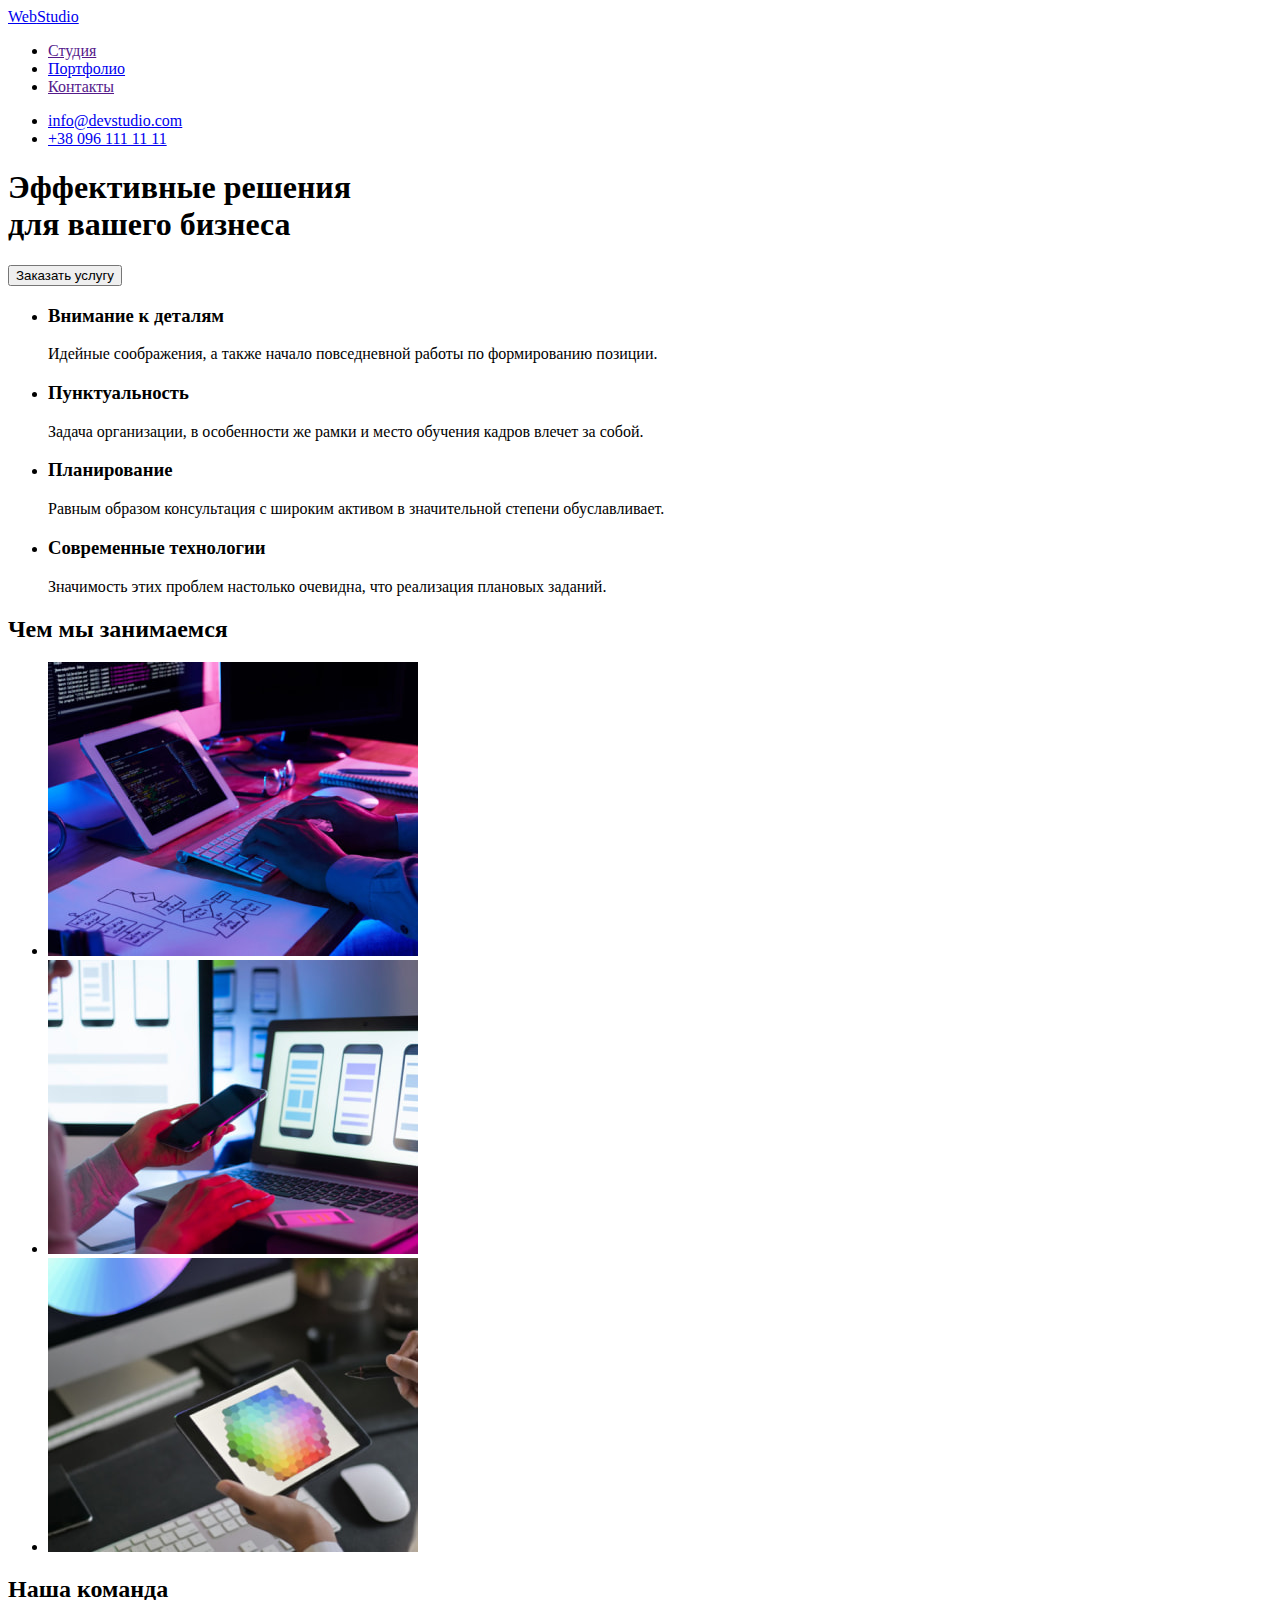
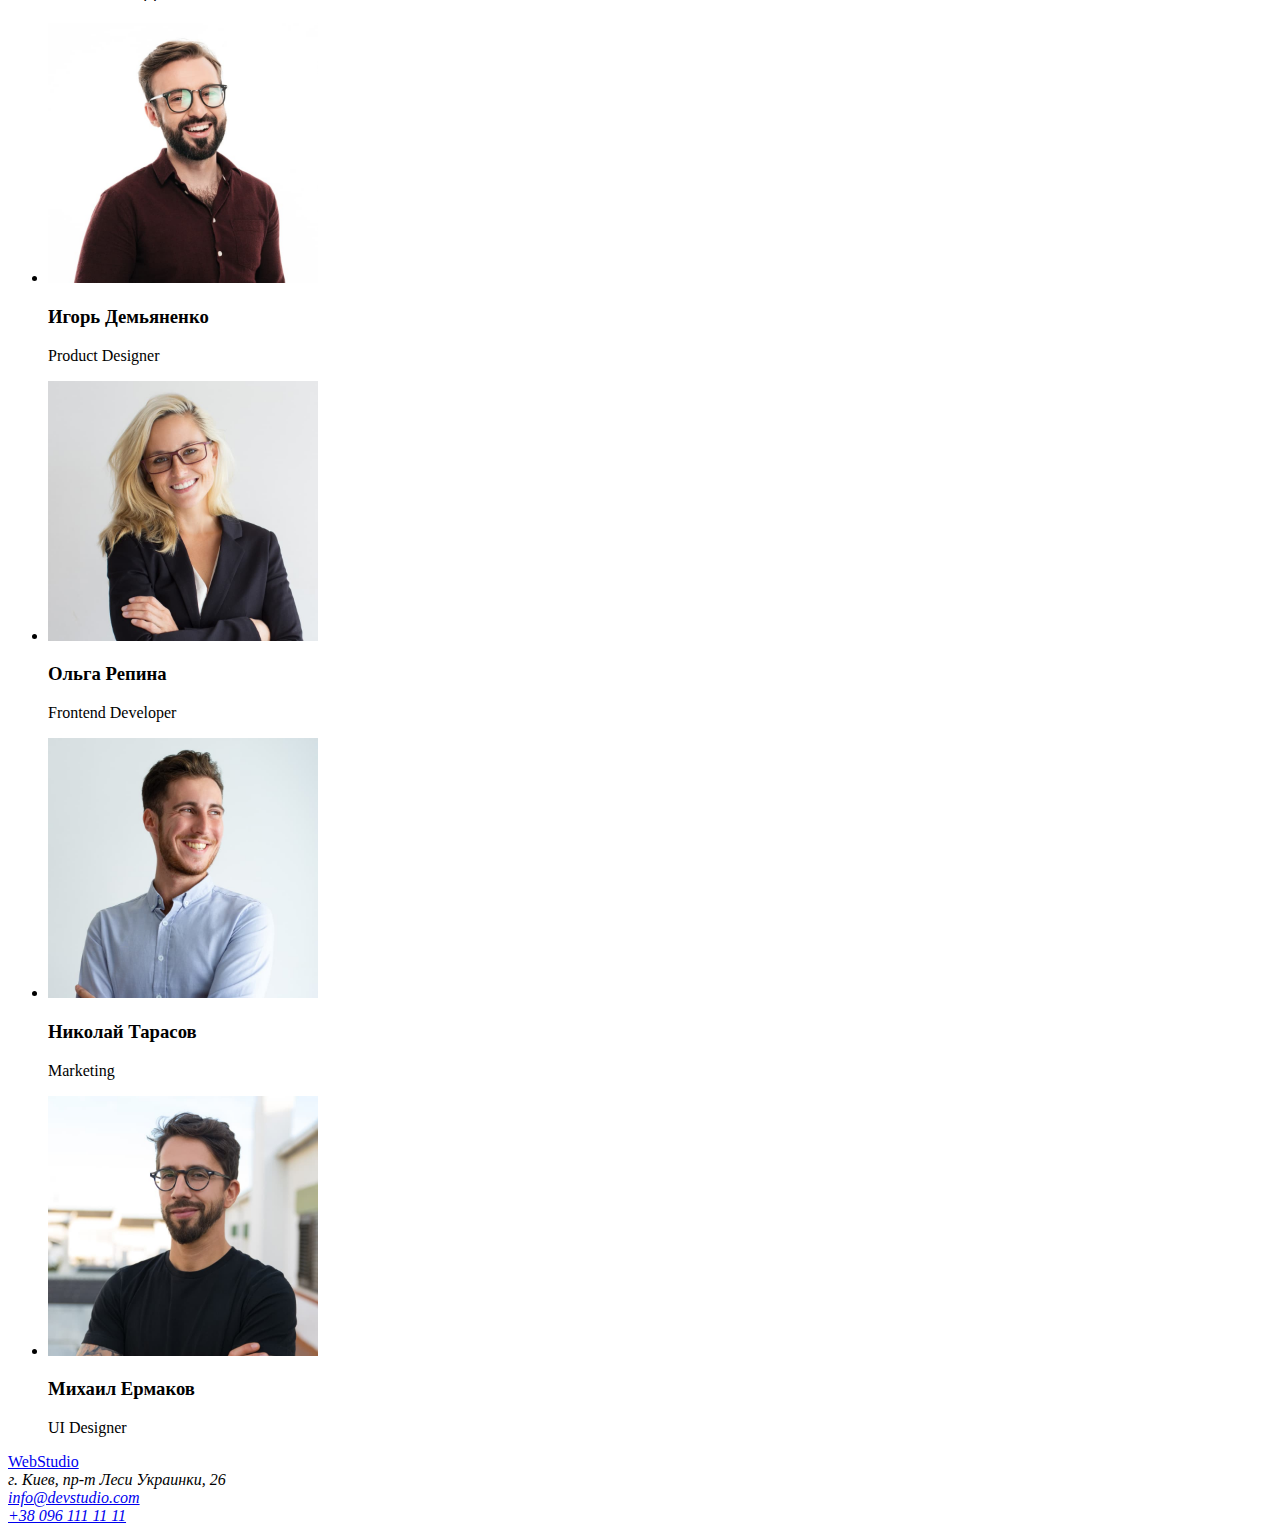
==== index.html @ 68b8360f "Start HW2" ====
<!DOCTYPE html>
<html lang="ru">
  <head>
    <meta charset="UTF-8" />
    <meta http-equiv="X-UA-Compatible" content="IE=edge" />
    <meta name="viewport" content="width=device-width, initial-scale=1.0" />
    <title>Веб студия WebStudio</title>
  </head>
  <body>
    <header class="page-header">
      <!--Логотип-->
      <a href="./index.html" class="logo logo-header"><span>Web</span>Studio</a>

      <!-- Навигация-->
      <nav>
        <ul class="site-nav">
          <li><a class="site-nav-element" href="">Студия</a></li>
          <li><a class="site-nav-element" href="./portfolio.html">Портфолио</a></li>
          <li><a class="site-nav-element" href="">Контакты</a></li>
        </ul>
      </nav>

      <ul class="auth-nav">
        <li><a class="auth-nav-element" href="mailto:info@devstudio.com">info@devstudio.com</a></li>
        <li><a class="auth-nav-element" href="tel:+380961111111">+38 096 111 11 11</a></li>
      </ul>
    </header>
    <!--Герой-->
    <main>
      <section class="hero">
        <h1 class="hero-title">
          Эффективные решения <br />
          для вашего бизнеса
        </h1>
        <button class="button" type="button">Заказать услугу</button>
      </section>
      <!--Статьи-->
      <section>
        <ul class="block-list">
          <li class="block">
            <h3 class="block-title">Внимание к деталям</h3>
            <p class="block-text">
              Идейные соображения, а также начало повседневной работы по формированию позиции.
            </p>
          </li>
          <li class="block">
            <h3 class="block-title">Пунктуальность</h3>
            <p class="block-text">
              Задача организации, в особенности же рамки и место обучения кадров влечет за собой.
            </p>
          </li>
          <li class="block">
            <h3 class="block-title">Планирование</h3>
            <p class="block-text">
              Равным образом консультация с широким активом в значительной степени обуславливает.
            </p>
          </li>
          <li class="block">
            <h3 class="block-title">Современные технологии</h3>
            <p class="block-text">
              Значимость этих проблем настолько очевидна, что реализация плановых заданий.
            </p>
          </li>
        </ul>
      </section>
      <!--Чем мы занимаемся-->
      <section class="photo-section">
        <h2 class="photos-title">Чем мы занимаемся</h2>
        <ul class="photos">
          <li class="photo">
            <img src="./images/img5.jpg" alt="Фото процесса набора кода" width="370" height="294" />
          </li>
          <li class="photo">
            <img
              src="./images/img6.jpg"
              alt="Фото процесса разработки дизайна мобильного приложения"
              width="370"
              height="294"
            />
          </li>
          <li class="photo">
            <img
              src="./images/img7.jpg"
              alt="Фото карты цветов на планшете"
              width="370"
              height="294"
            />
          </li>
        </ul>
      </section>
      <!--Наша команда-->
      <section class="personal">
        <h2 class="personal-title">Наша команда</h2>
        <ul class="photo-list">
          <li>
            <img src="./images/img1.jpg" alt="Фото Игорь Демьяненко" width="270" height="260" />
            <h3 class="photo-title">Игорь Демьяненко</h3>
            <p class="personal-text">Product Designer</p>
          </li>

          <li>
            <img src="./images/img2.jpg" alt="Фото Ольга Репина" width="270" height="260" />
            <h3 class="photo-title">Ольга Репина</h3>
            <p class="personal-text">Frontend Developer</p>
          </li>

          <li>
            <img src="./images/img3.jpg" alt="Фото Николай Тарасов" width="270" height="260" />
            <h3 class="photo-title">Николай Тарасов</h3>
            <p class="personal-text">Marketing</p>
          </li>

          <li>
            <img src="./images/img4.jpg" alt="Фото Михаил Ермаков" width="270" height="260" />
            <h3 class="photo-title">Михаил Ермаков</h3>
            <p class="personal-text">UI Designer</p>
          </li>
        </ul>
      </section>
    </main>
    <footer class="footer">
      <!--Логотип-->
      <a class="logo logo-footer" href="/"><span>Web</span>Studio</a>
      <!--Контакты-->
      <address class="adress">г. Киев, пр-т Леси Украинки, 26</address>
      <address>
        <a class="adress-link-telefone" href="mailto:info@devstudio.com">info@devstudio.com</a
        ><br />
        <a class="adress-link-telefone" href="tel:+380961111111">+38 096 111 11 11</a>
      </address>
    </footer>
  </body>
</html>
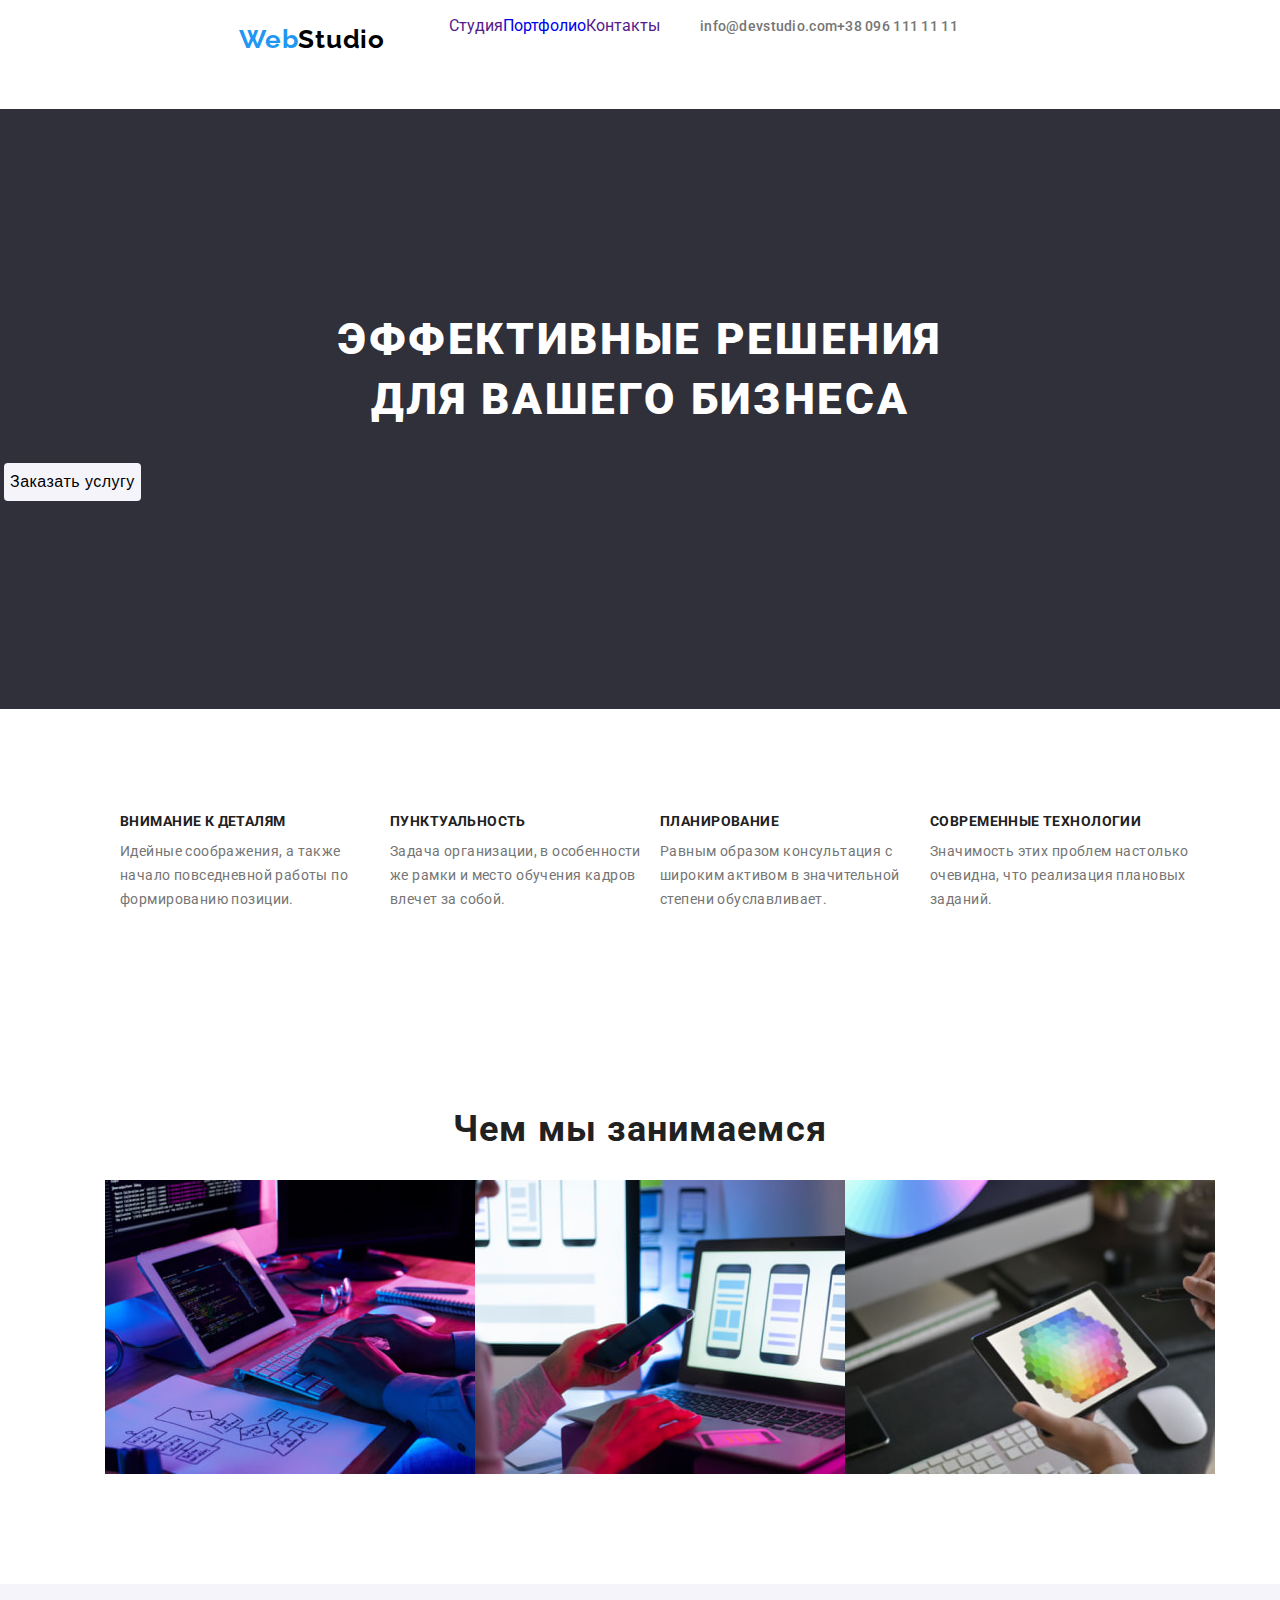
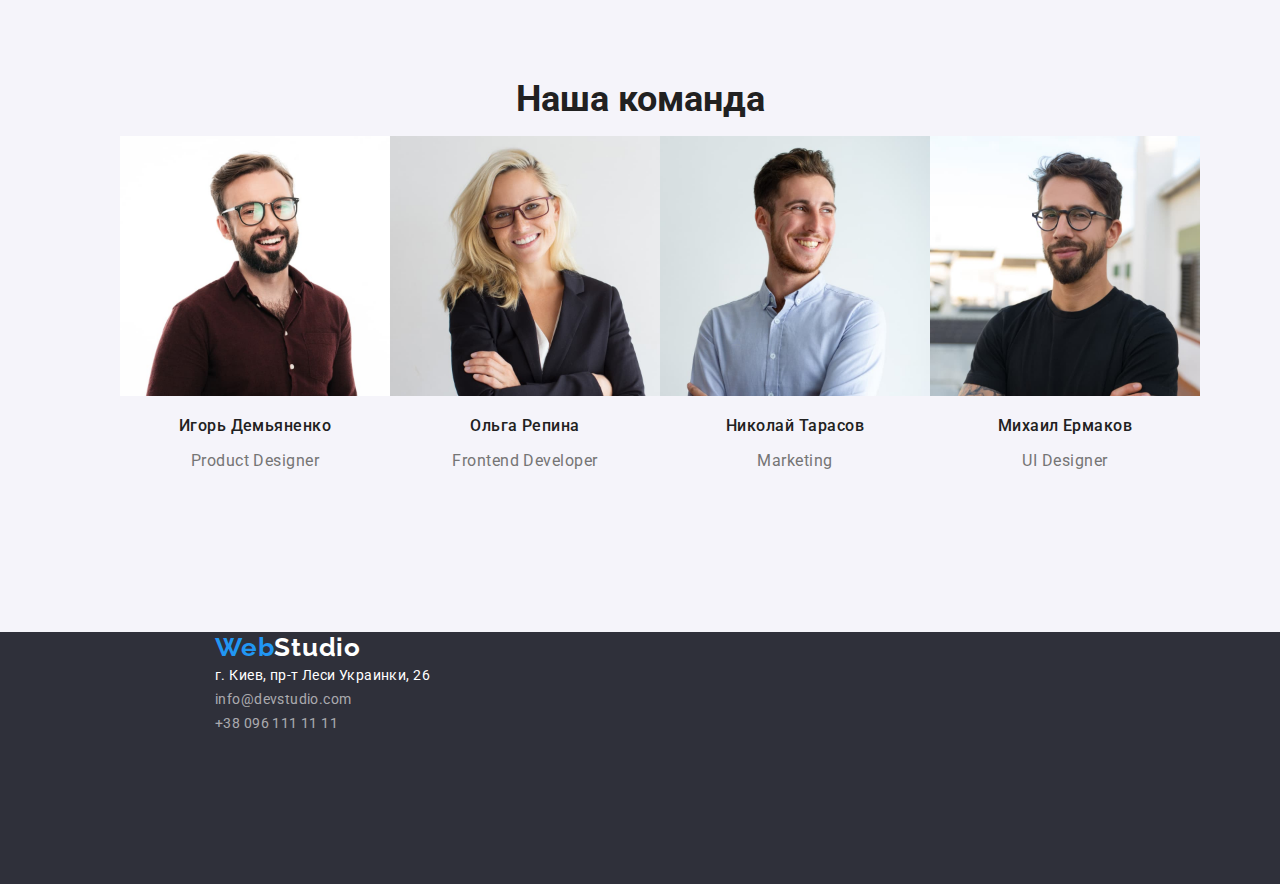
==== commit 9d5a3079: "Add CSS" ====
--- a/index.html
+++ b/index.html
@@ -5,6 +5,13 @@
     <meta http-equiv="X-UA-Compatible" content="IE=edge" />
     <meta name="viewport" content="width=device-width, initial-scale=1.0" />
     <title>Веб студия WebStudio</title>
+    <link rel="stylesheet" href="./css/styles.css" />
+    <link rel="preconnect" href="https://fonts.googleapis.com" />
+    <link rel="preconnect" href="https://fonts.gstatic.com" crossorigin />
+    <link
+      href="https://fonts.googleapis.com/css2?family=Raleway:wght@700&family=Roboto:wght@400;500;700;900&display=swap"
+      rel="stylesheet"
+    />
   </head>
   <body>
     <header class="page-header">
@@ -120,7 +127,7 @@
     </main>
     <footer class="footer">
       <!--Логотип-->
-      <a class="logo logo-footer" href="/"><span>Web</span>Studio</a>
+      <a class="logo logo-footer" href="./index.html"><span>Web</span>Studio</a>
       <!--Контакты-->
       <address class="adress">г. Киев, пр-т Леси Украинки, 26</address>
       <address>
--- a/css/styles.css
+++ b/css/styles.css
@@ -0,0 +1,266 @@
+:root {
+    --brand-color-blue-light: #2196F3;
+    --brand-color-blue: #3f51b5;
+    --brand-color-black: #212121;
+    --brand-color-gray: #757575;
+    --brand-color-gray-light: #F5F4FA;
+    --brand-color-white: #FFFFFF;
+}
+body {
+    font-family: 'Roboto', sans-serif;
+    margin: 0;
+    color: var(--brand-color-black);
+}
+.site-nav-element {
+    text-decoration: none;
+}
+.site-nav-element:hover, .site-nav-element:focus {
+    color: var(--brand-color-blue-light);
+}
+.auth-nav-element {
+    text-decoration: none;
+    font-weight: 500;
+    font-size: 14px;
+    line-height: 16px;
+    letter-spacing: 0.02em;    
+    color: var(--brand-color-gray);
+}
+.auth-nav-element:hover, .auth-nav-element:focus {
+    color: var(--brand-color-blue-light);
+}
+.title {    
+    font-weight: bold;
+    text-align: center;
+    font-size: 36px;
+}
+.photo-section {
+    padding: 94px 215px;
+}
+.photos {
+    justify-content: center;
+    display: flex;
+    flex-direction: row;
+}
+
+.photo-list {
+    list-style: none;
+    justify-content: center;
+    display: flex;
+    flex-direction: row;
+}
+
+
+.logo {    
+    text-decoration: none;
+    font-size: 26px;
+    color: #000000;
+    margin: 24px;
+    font-family: 'Raleway', sans-serif;    
+    font-weight: 700;    
+    line-height: 31px;
+    letter-spacing: 0.03em;
+}
+.logo span{
+    color: var(--brand-color-blue-light);
+}
+.logo-header {
+    padding-left: 215px;
+}
+.page-header {    
+    width: auto;
+    height: 80px;
+    display: flex;
+    flex-direction: row;
+}
+.hero {
+    width: auto;
+    height: 600px;
+    background: #2F303A;
+}
+.hero-title {
+    padding-top: 200px;
+    text-transform: uppercase;
+    text-align: center;    
+    font-size: 44px;
+    font-weight: 900;
+    line-height: 60px;
+    letter-spacing: 0.06em;
+    color: var(--brand-color-white);
+}
+
+.personal {
+    margin: 0;
+    width: auto;
+    height: 648px;    
+    background: var(--brand-color-gray-light);
+}
+.personal-title {
+    margin: 0;
+    font-weight: bold;
+    font-size: 36px;
+    padding-top: 94px;
+    text-align: center;
+}
+
+.personal-text {   
+    line-height: 19px;
+    text-align: center;
+    letter-spacing: 0.03em;
+    color: var(--brand-color-gray);
+}
+.photo-title {
+    font-weight: 500;
+    font-size: 16px;
+    line-height: 19px;
+    text-align: center;
+    letter-spacing: 0.03em;    
+}
+.site-nav {
+    display: flex;
+    flex-direction: row;    
+}
+.site-nav li {
+    list-style: none;
+}
+.auth-nav {
+    display: flex;
+    flex-direction: row;
+}
+.auth-nav li {
+    list-style: none;
+}
+.block-list{
+    margin-top: 94px;
+    justify-content: center;
+    display: flex;
+    flex-direction: row;
+    list-style: none;    
+}
+.block {    
+    height: 101px;
+    width: 270px;
+    display: flex;
+    flex-direction: column;
+}
+.block-title {
+    margin: 10px 0;    
+    font-size: 14px;
+    line-height: 16px;
+    letter-spacing: 0.03em;
+    text-transform: uppercase;    
+}
+.block-text {
+    margin: 0;    
+    font-size: 14px;
+    line-height: 24px; 
+    letter-spacing: 0.03em;
+    color: var(--brand-color-gray);
+
+}
+.photos-title { 
+    margin-top: 94px;    
+    font-size: 36px;
+    line-height: 42px;
+    text-align: center;
+    letter-spacing: 0.03em;    
+}
+.photo {
+    display: grid;
+    grid: 30px;
+    list-style: none;
+}
+.footer {    
+    width: auto;
+    height: 252px;
+    left: 0px;
+    background: #2F303A;
+}
+.logo-footer {
+    margin: 0;    
+    padding-left: 215px;
+    padding-top: 60px;
+    color: var(--brand-color-white);
+}
+.adress {
+    margin-left: 215px;    
+    font-size: 14px;
+    line-height: 24px;
+    letter-spacing: 0.03em;
+    color: var(--brand-color-white);
+    font-style: normal;
+    
+}
+.adress-link-telefone {
+    list-style: none;
+    margin-left: 215px;   
+    font-size: 14px;
+    line-height: 24px;
+    letter-spacing: 0.03em;
+    color: rgba(255, 255, 255, 0.6);
+    text-decoration: none;
+    font-style: normal;    
+}
+.adress-link-telefone:hover, .adress-link-telefone:focus {    
+    color: var(--brand-color-blue-light);
+}
+.button {
+    cursor: pointer;
+    border: 0;
+    margin: 4px;
+    height: 38px;
+    font-weight: 500;
+    font-size: 16px;
+    line-height: 26px;
+    text-align: center;
+    letter-spacing: 0.03em;
+    background: var(--brand-color-gray-light);
+    border-radius: 4px;    
+}
+.button:hover, .button:focus {
+    color: var(--brand-color-white);
+    background: var(--brand-color-blue-light);
+}
+.buttons {    
+    list-style: none;
+    display: flex;
+    justify-content: center;    
+}
+.portfolio-cards {
+    justify-content: center;
+    list-style: none;
+    display: grid;
+    grid-template-columns:400px 400px 400px;
+}
+.portfolio-card-title {
+    margin: 0;
+    font-weight: 700;
+    font-size: 18px;
+    line-height: 36px;     
+    letter-spacing: 0.06em;    
+    color: var(--brand-color-black);
+}
+.portfolio-card-text {
+    margin: 0;   
+    line-height: 30px; 
+    letter-spacing: 0.03em;    
+    color: var(--brand-color-gray);
+}
+
+/*
+/* Застосується до всіх тегів з класом title 
+.title {
+    
+}
+
+/* Застосується до всіх тегів з класом text 
+.text {
+    color: brown;
+    font-size: 18px;
+}
+
+/* Застосується до всіх тегів з класом link */
+.link {
+    text-decoration: none;    
+}
+
+
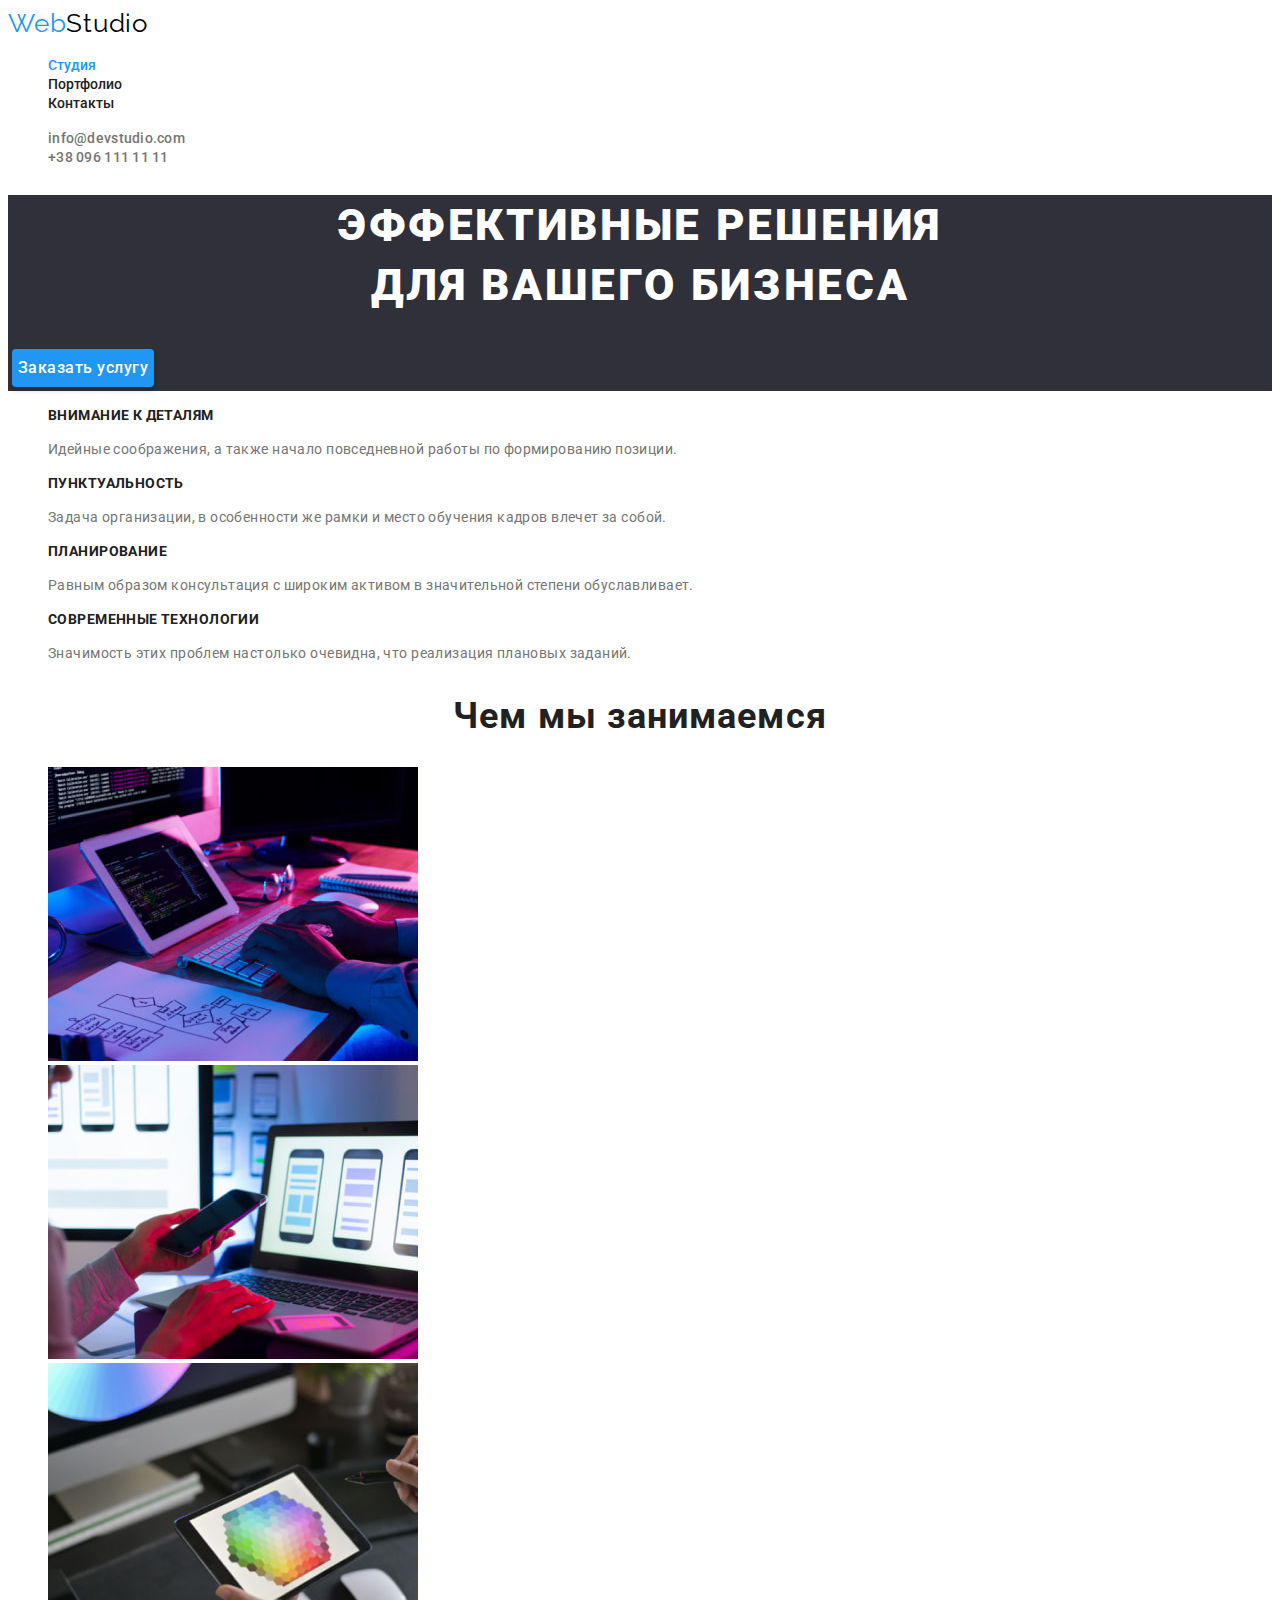
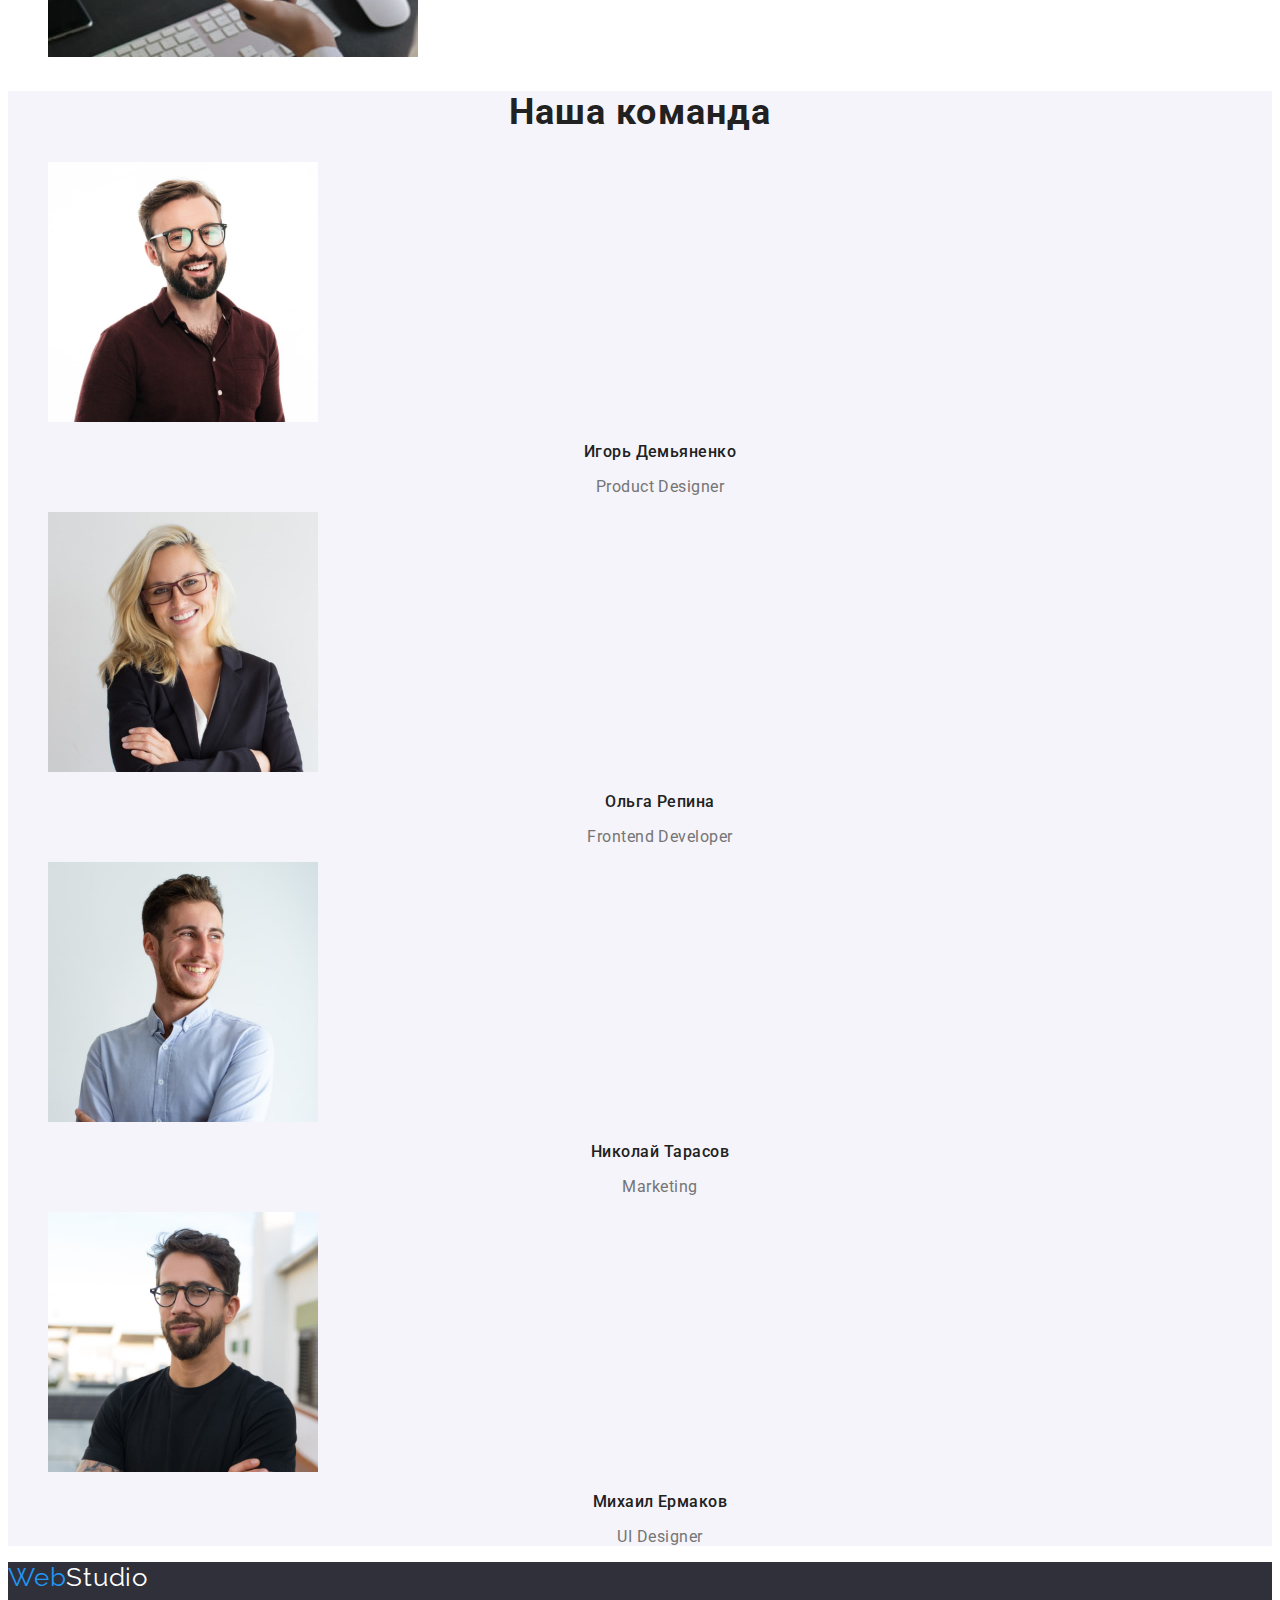
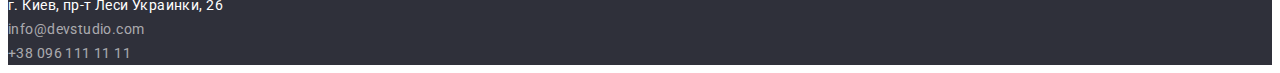
==== commit b106f3f9: "Update" ====
--- a/index.html
+++ b/index.html
@@ -13,23 +13,23 @@
       rel="stylesheet"
     />
   </head>
-  <body>
+  <body class="page">
     <header class="page-header">
-      <!--Логотип-->
-      <a href="./index.html" class="logo logo-header"><span>Web</span>Studio</a>
-
-      <!-- Навигация-->
+      <!--Логотип и навигация-->
       <nav>
-        <ul class="site-nav">
-          <li><a class="site-nav-element" href="">Студия</a></li>
-          <li><a class="site-nav-element" href="./portfolio.html">Портфолио</a></li>
-          <li><a class="site-nav-element" href="">Контакты</a></li>
+        <a href="./index.html" class="logo logo-header link"><span>Web</span>Studio</a>
+        <ul class="site-nav list">
+          <li><a class="link current" href="">Студия</a></li>
+          <li><a class="link" href="./portfolio.html">Портфолио</a></li>
+          <li><a class="link" href="">Контакты</a></li>
         </ul>
       </nav>
 
-      <ul class="auth-nav">
-        <li><a class="auth-nav-element" href="mailto:info@devstudio.com">info@devstudio.com</a></li>
-        <li><a class="auth-nav-element" href="tel:+380961111111">+38 096 111 11 11</a></li>
+      <ul class="auth-nav list">
+        <li>
+          <a class="auth-nav-element link" href="mailto:info@devstudio.com">info@devstudio.com</a>
+        </li>
+        <li><a class="auth-nav-element link" href="tel:+380961111111">+38 096 111 11 11</a></li>
       </ul>
     </header>
     <!--Герой-->
@@ -43,7 +43,7 @@
       </section>
       <!--Статьи-->
       <section>
-        <ul class="block-list">
+        <ul class="block-list list">
           <li class="block">
             <h3 class="block-title">Внимание к деталям</h3>
             <p class="block-text">
@@ -71,9 +71,9 @@
         </ul>
       </section>
       <!--Чем мы занимаемся-->
-      <section class="photo-section">
-        <h2 class="photos-title">Чем мы занимаемся</h2>
-        <ul class="photos">
+      <section class="section">
+        <h2 class="section-title">Чем мы занимаемся</h2>
+        <ul class="list">
           <li class="photo">
             <img src="./images/img5.jpg" alt="Фото процесса набора кода" width="370" height="294" />
           </li>
@@ -96,9 +96,9 @@
         </ul>
       </section>
       <!--Наша команда-->
-      <section class="personal">
-        <h2 class="personal-title">Наша команда</h2>
-        <ul class="photo-list">
+      <section class="section personal">
+        <h2 class="section-title">Наша команда</h2>
+        <ul class="list">
           <li>
             <img src="./images/img1.jpg" alt="Фото Игорь Демьяненко" width="270" height="260" />
             <h3 class="photo-title">Игорь Демьяненко</h3>
@@ -127,13 +127,12 @@
     </main>
     <footer class="footer">
       <!--Логотип-->
-      <a class="logo logo-footer" href="./index.html"><span>Web</span>Studio</a>
+      <a class="logo logo-footer link" href="./index.html"><span>Web</span>Studio</a>
       <!--Контакты-->
-      <address class="adress">г. Киев, пр-т Леси Украинки, 26</address>
-      <address>
-        <a class="adress-link-telefone" href="mailto:info@devstudio.com">info@devstudio.com</a
-        ><br />
-        <a class="adress-link-telefone" href="tel:+380961111111">+38 096 111 11 11</a>
+      <address class="address">г. Киев, пр-т Леси Украинки, 26</address>
+      <address class="address">
+        <a class="link" href="mailto:info@devstudio.com">info@devstudio.com</a><br />
+        <a class="link" href="tel:+380961111111">+38 096 111 11 11</a>
       </address>
     </footer>
   </body>
--- a/css/styles.css
+++ b/css/styles.css
@@ -1,24 +1,40 @@
 :root {
     --brand-color-blue-light: #2196F3;
-    --brand-color-blue: #3f51b5;
-    --brand-color-black: #212121;
+    --brand-color-blue: #3f51b5;    
+    --brand-color-black: #000000;
+    --brand-color-black-light: #212121;
+    --brand-color-black-dark: #2F303A;
     --brand-color-gray: #757575;
     --brand-color-gray-light: #F5F4FA;
     --brand-color-white: #FFFFFF;
+    --brand-color-address:rgba(255, 255, 255, 0.6);
 }
-body {
-    font-family: 'Roboto', sans-serif;
-    margin: 0;
-    color: var(--brand-color-black);
+.list {
+    list-style: none;
 }
-.site-nav-element {
+.link {
     text-decoration: none;
 }
-.site-nav-element:hover, .site-nav-element:focus {
+.page {
+    background-color: var(--brand-color-white);
+    font-family: 'Roboto', sans-serif;    
+    color: var(--brand-color-black-light);
+}
+/* Навигация сайта */
+.site-nav .link:hover, .site-nav .link:focus {
     color: var(--brand-color-blue-light);
 }
-.auth-nav-element {
-    text-decoration: none;
+/* Подсветка текущей страницы */
+.site-nav .link.current {
+    color: var(--brand-color-blue-light);
+}
+.site-nav .link {
+    font-size: 14px;
+    font-weight: 500;
+    color: var(--brand-color-black-light);
+}
+/* Хедер почта телефон */
+.auth-nav-element {    
     font-weight: 500;
     font-size: 14px;
     line-height: 16px;
@@ -28,57 +44,27 @@
 .auth-nav-element:hover, .auth-nav-element:focus {
     color: var(--brand-color-blue-light);
 }
-.title {    
-    font-weight: bold;
-    text-align: center;
-    font-size: 36px;
-}
-.photo-section {
-    padding: 94px 215px;
-}
-.photos {
-    justify-content: center;
-    display: flex;
-    flex-direction: row;
-}
-
-.photo-list {
-    list-style: none;
-    justify-content: center;
-    display: flex;
-    flex-direction: row;
-}
-
-
-.logo {    
-    text-decoration: none;
+/* Логотип */
+.logo {        
     font-size: 26px;
-    color: #000000;
-    margin: 24px;
-    font-family: 'Raleway', sans-serif;    
-    font-weight: 700;    
+    color: var(--brand-color-black);    
+    font-family: 'Raleway', sans-serif;     
     line-height: 31px;
     letter-spacing: 0.03em;
 }
 .logo span{
     color: var(--brand-color-blue-light);
 }
-.logo-header {
-    padding-left: 215px;
-}
-.page-header {    
-    width: auto;
-    height: 80px;
-    display: flex;
-    flex-direction: row;
+/* Герой */
+.hero .button {
+    color: var(--brand-color-white);
+    background: var(--brand-color-blue-light);
+    box-shadow: 0px 4px 4px rgba(0, 0, 0, 0.15);
 }
 .hero {
-    width: auto;
-    height: 600px;
-    background: #2F303A;
+    background: var(--brand-color-black-dark);
 }
-.hero-title {
-    padding-top: 200px;
+.hero-title {    
     text-transform: uppercase;
     text-align: center;    
     font-size: 44px;
@@ -87,26 +73,22 @@
     letter-spacing: 0.06em;
     color: var(--brand-color-white);
 }
-
-.personal {
-    margin: 0;
-    width: auto;
-    height: 648px;    
+/* Наша команда */
+.personal { 
     background: var(--brand-color-gray-light);
 }
-.personal-title {
-    margin: 0;
-    font-weight: bold;
-    font-size: 36px;
-    padding-top: 94px;
-    text-align: center;
-}
-
 .personal-text {   
     line-height: 19px;
     text-align: center;
     letter-spacing: 0.03em;
     color: var(--brand-color-gray);
+}
+/* Секция картинок */
+.section-title {    
+    font-size: 36px;
+    line-height: 42px;
+    text-align: center;
+    letter-spacing: 0.03em;
 }
 .photo-title {
     font-weight: 500;
@@ -115,152 +97,67 @@
     text-align: center;
     letter-spacing: 0.03em;    
 }
-.site-nav {
-    display: flex;
-    flex-direction: row;    
-}
-.site-nav li {
-    list-style: none;
-}
-.auth-nav {
-    display: flex;
-    flex-direction: row;
-}
-.auth-nav li {
-    list-style: none;
-}
-.block-list{
-    margin-top: 94px;
-    justify-content: center;
-    display: flex;
-    flex-direction: row;
-    list-style: none;    
-}
-.block {    
-    height: 101px;
-    width: 270px;
-    display: flex;
-    flex-direction: column;
-}
-.block-title {
-    margin: 10px 0;    
+/* Секция коротких текстов */
+.block-title {     
     font-size: 14px;
     line-height: 16px;
     letter-spacing: 0.03em;
     text-transform: uppercase;    
 }
-.block-text {
-    margin: 0;    
+.block-text {    
     font-size: 14px;
     line-height: 24px; 
     letter-spacing: 0.03em;
     color: var(--brand-color-gray);
-
 }
-.photos-title { 
-    margin-top: 94px;    
-    font-size: 36px;
-    line-height: 42px;
-    text-align: center;
-    letter-spacing: 0.03em;    
-}
-.photo {
-    display: grid;
-    grid: 30px;
-    list-style: none;
+/* Футер */
+.logo-footer {   
+    color: var(--brand-color-white);
 }
 .footer {    
-    width: auto;
-    height: 252px;
-    left: 0px;
-    background: #2F303A;
+    background: var(--brand-color-black-dark);
 }
-.logo-footer {
-    margin: 0;    
-    padding-left: 215px;
-    padding-top: 60px;
-    color: var(--brand-color-white);
-}
-.adress {
-    margin-left: 215px;    
+.address, .address .link {    
     font-size: 14px;
     line-height: 24px;
     letter-spacing: 0.03em;
     color: var(--brand-color-white);
-    font-style: normal;
-    
-}
-.adress-link-telefone {
-    list-style: none;
-    margin-left: 215px;   
-    font-size: 14px;
-    line-height: 24px;
-    letter-spacing: 0.03em;
-    color: rgba(255, 255, 255, 0.6);
-    text-decoration: none;
     font-style: normal;    
 }
-.adress-link-telefone:hover, .adress-link-telefone:focus {    
+.address .link {  
+    color: var(--brand-color-address);        
+} 
+.address .link:hover, .address .link:focus {    
     color: var(--brand-color-blue-light);
 }
+/* Портфолио */
 .button {
+    color: var(--brand-color-black-light);
+    background: var(--brand-color-gray-light);
     cursor: pointer;
     border: 0;
     margin: 4px;
     height: 38px;
+    font-family: 'Roboto', sans-serif;
     font-weight: 500;
     font-size: 16px;
     line-height: 26px;
     text-align: center;
-    letter-spacing: 0.03em;
-    background: var(--brand-color-gray-light);
-    border-radius: 4px;    
+    letter-spacing: 0.03em;    
+    border-radius: 4px;      
 }
 .button:hover, .button:focus {
     color: var(--brand-color-white);
     background: var(--brand-color-blue-light);
-}
-.buttons {    
-    list-style: none;
-    display: flex;
-    justify-content: center;    
-}
-.portfolio-cards {
-    justify-content: center;
-    list-style: none;
-    display: grid;
-    grid-template-columns:400px 400px 400px;
+    box-shadow: 0px 3px 1px rgba(0, 0, 0, 0.1), 0px 1px 2px rgba(0, 0, 0, 0.08), 0px 2px 2px rgba(0, 0, 0, 0.12);
 }
 .portfolio-card-title {
-    margin: 0;
-    font-weight: 700;
     font-size: 18px;
     line-height: 36px;     
-    letter-spacing: 0.06em;    
-    color: var(--brand-color-black);
+    letter-spacing: 0.06em;
 }
-.portfolio-card-text {
-    margin: 0;   
-    line-height: 30px; 
+.portfolio-card-text {    
+    line-height: 1.187; 
     letter-spacing: 0.03em;    
     color: var(--brand-color-gray);
-}
-
-/*
-/* Застосується до всіх тегів з класом title 
-.title {
-    
-}
-
-/* Застосується до всіх тегів з класом text 
-.text {
-    color: brown;
-    font-size: 18px;
-}
-
-/* Застосується до всіх тегів з класом link */
-.link {
-    text-decoration: none;    
-}
-
-
+}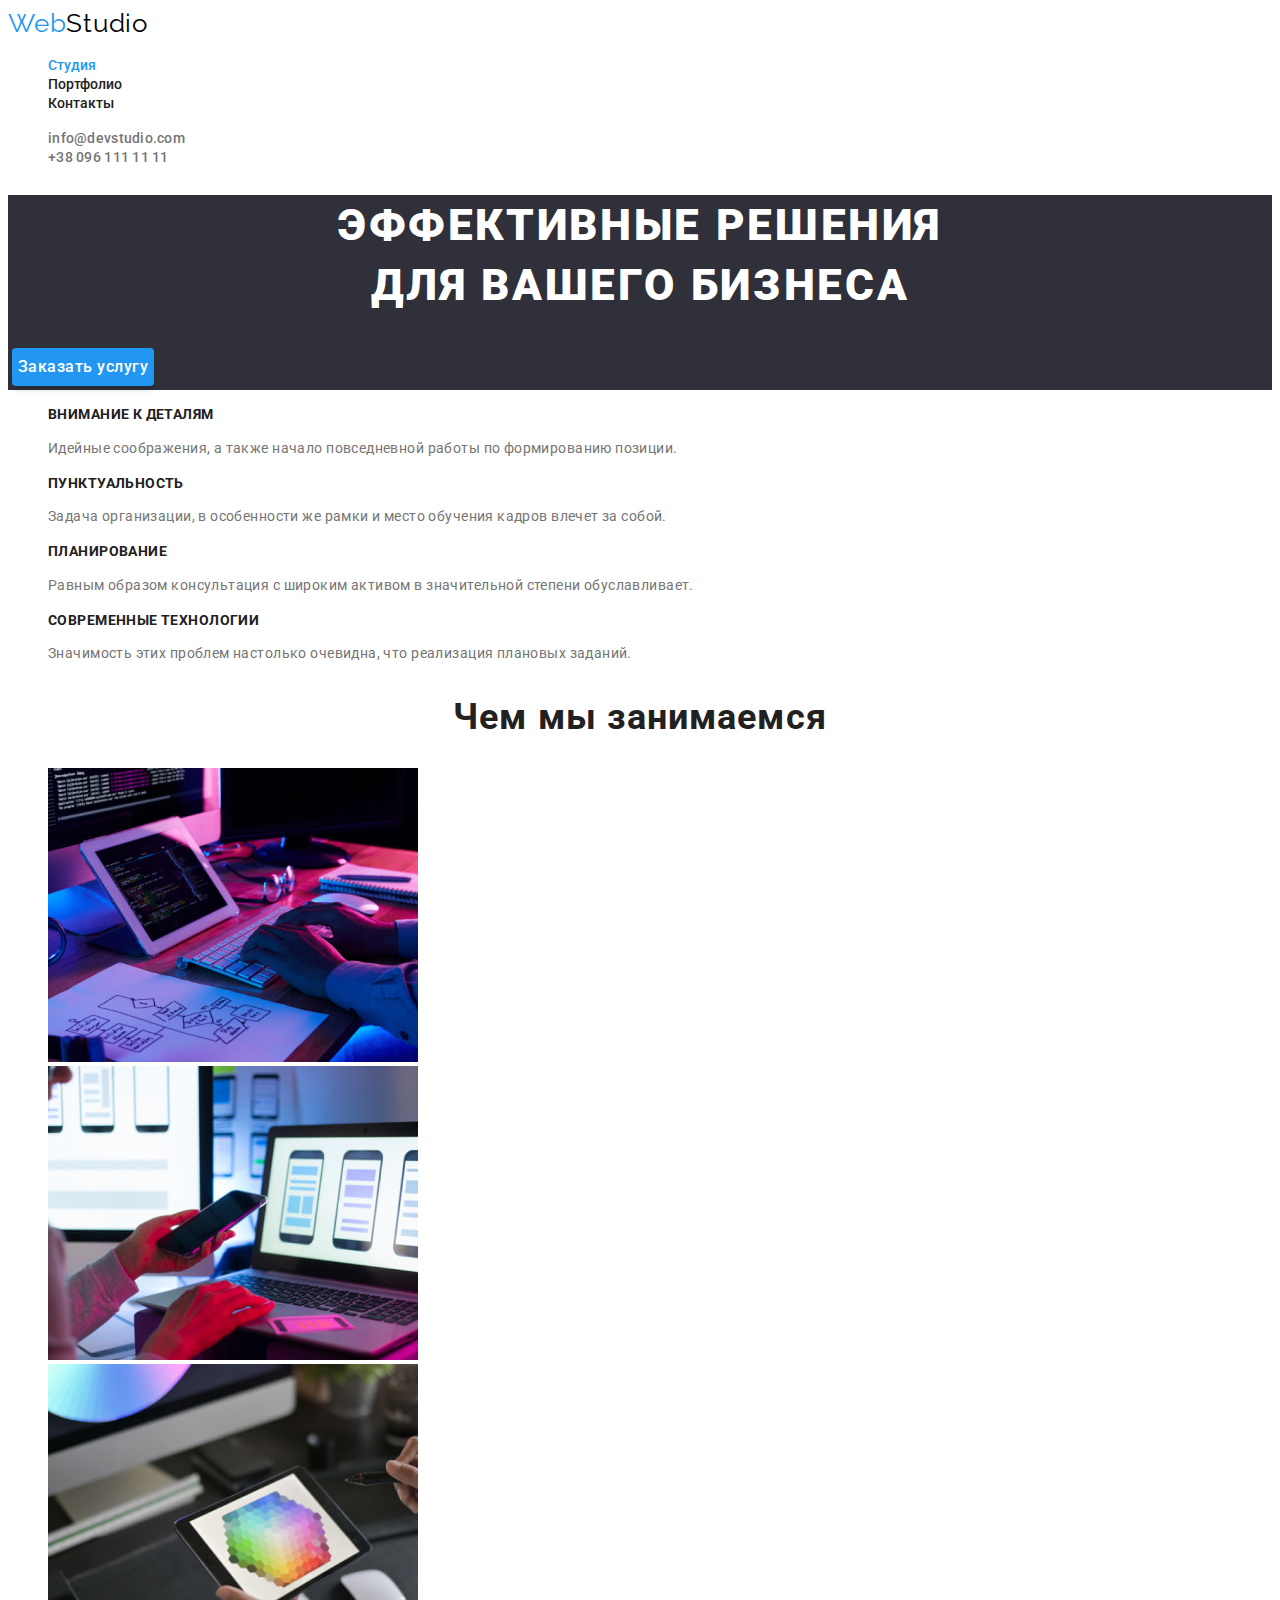
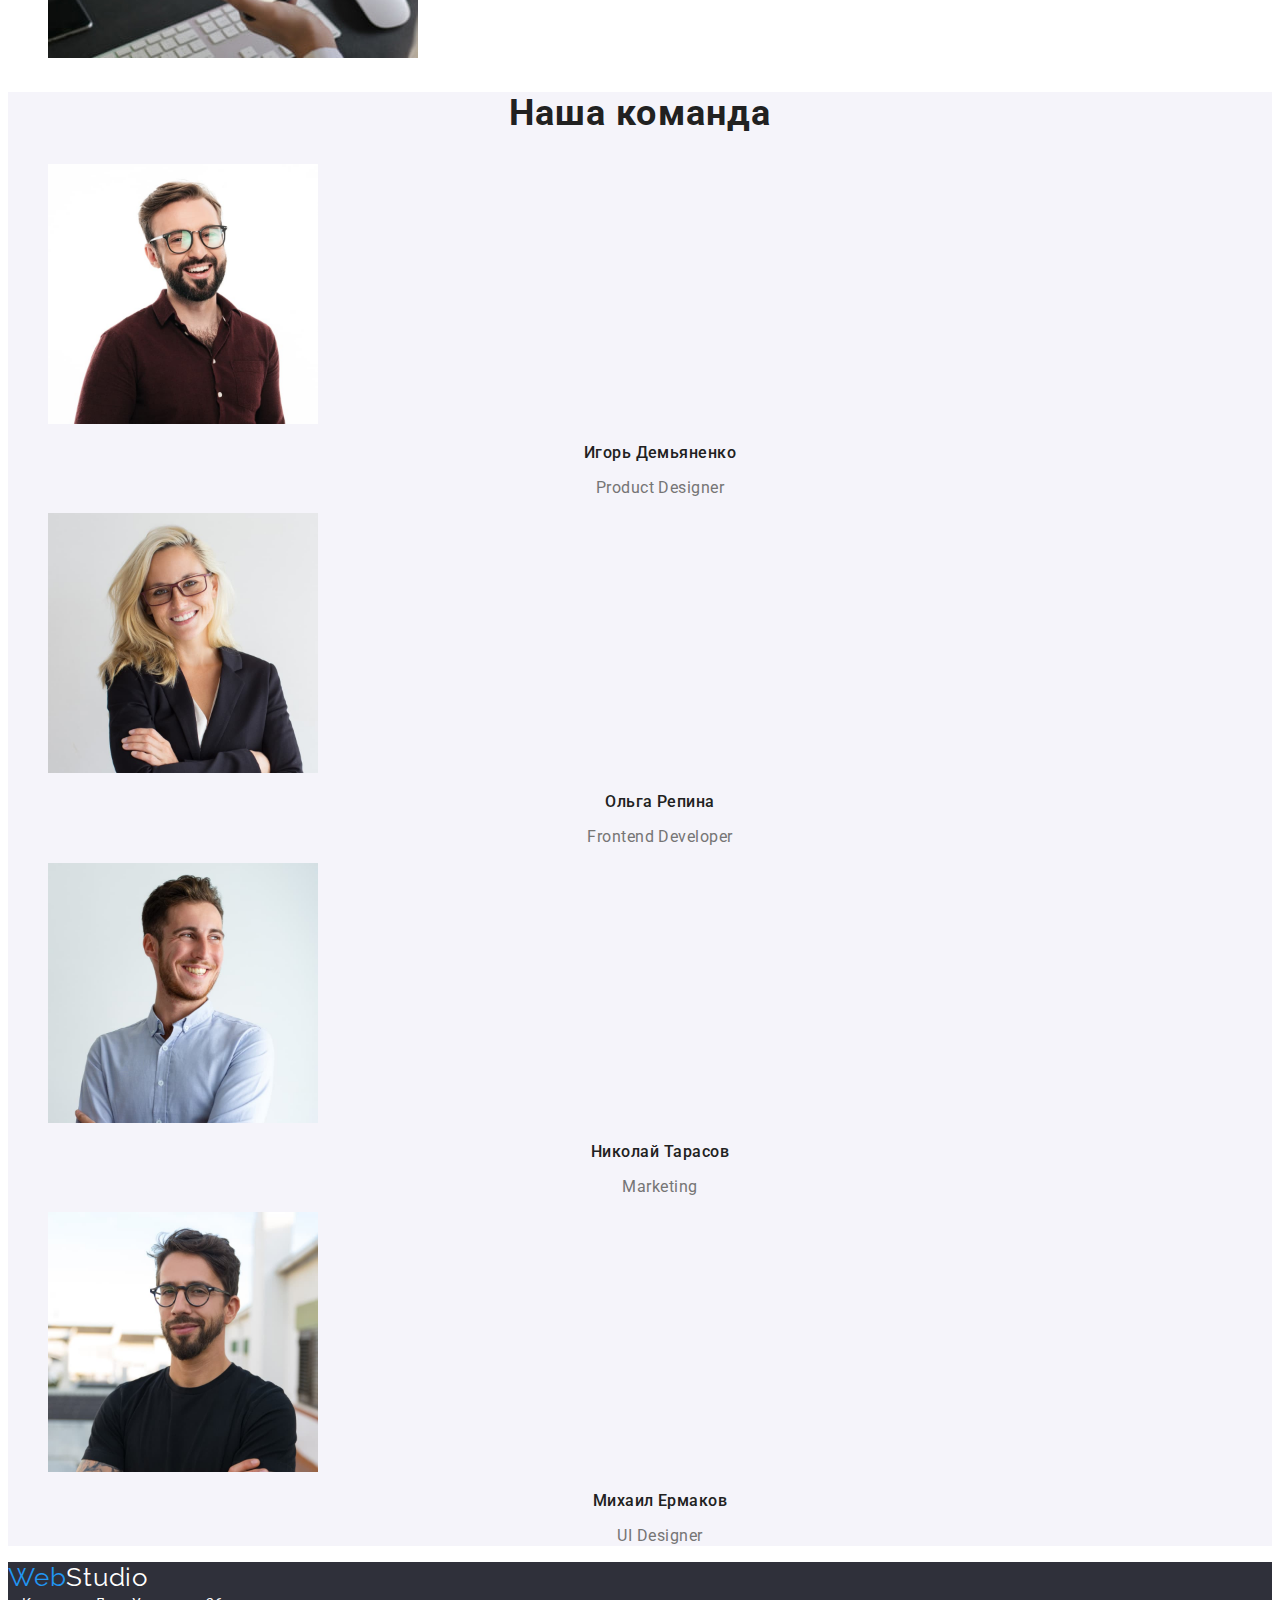
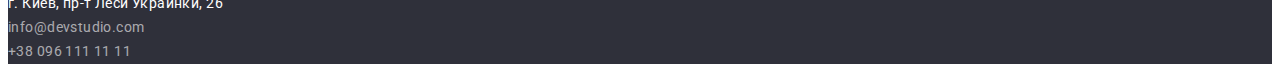
==== commit dc5c5173: "Update" ====
--- a/index.html
+++ b/index.html
@@ -19,7 +19,7 @@
       <nav>
         <a href="./index.html" class="logo logo-header link"><span>Web</span>Studio</a>
         <ul class="site-nav list">
-          <li><a class="link current" href="">Студия</a></li>
+          <li><a class="link current" href="./index.html">Студия</a></li>
           <li><a class="link" href="./portfolio.html">Портфолио</a></li>
           <li><a class="link" href="">Контакты</a></li>
         </ul>
@@ -71,7 +71,7 @@
         </ul>
       </section>
       <!--Чем мы занимаемся-->
-      <section class="section">
+      <section>
         <h2 class="section-title">Чем мы занимаемся</h2>
         <ul class="list">
           <li class="photo">
@@ -96,7 +96,7 @@
         </ul>
       </section>
       <!--Наша команда-->
-      <section class="section personal">
+      <section class="personal">
         <h2 class="section-title">Наша команда</h2>
         <ul class="list">
           <li>
--- a/css/styles.css
+++ b/css/styles.css
@@ -10,15 +10,17 @@
     --brand-color-address:rgba(255, 255, 255, 0.6);
 }
 .list {
-    list-style: none;
+    list-style: none;    
 }
 .link {
     text-decoration: none;
+    /* line-height = 16.41px / 14px = 1.172*/
+    line-height: 1.172;
 }
 .page {
     background-color: var(--brand-color-white);
     font-family: 'Roboto', sans-serif;    
-    color: var(--brand-color-black-light);
+    color: var(--brand-color-black-light);    
 }
 /* Навигация сайта */
 .site-nav .link:hover, .site-nav .link:focus {
@@ -36,8 +38,7 @@
 /* Хедер почта телефон */
 .auth-nav-element {    
     font-weight: 500;
-    font-size: 14px;
-    line-height: 16px;
+    font-size: 14px;    
     letter-spacing: 0.02em;    
     color: var(--brand-color-gray);
 }
@@ -49,14 +50,15 @@
     font-size: 26px;
     color: var(--brand-color-black);    
     font-family: 'Raleway', sans-serif;     
-    line-height: 31px;
+    /* line-height = 30.52px / 26px =  1.174*/
+    line-height: 1.174; 
     letter-spacing: 0.03em;
 }
 .logo span{
     color: var(--brand-color-blue-light);
 }
 /* Герой */
-.hero .button {
+.hero .button {    
     color: var(--brand-color-white);
     background: var(--brand-color-blue-light);
     box-shadow: 0px 4px 4px rgba(0, 0, 0, 0.15);
@@ -69,7 +71,8 @@
     text-align: center;    
     font-size: 44px;
     font-weight: 900;
-    line-height: 60px;
+    /* line-height = 60px / 44 px = 1.364*/
+    line-height: 1.364;
     letter-spacing: 0.06em;
     color: var(--brand-color-white);
 }
@@ -77,8 +80,17 @@
 .personal { 
     background: var(--brand-color-gray-light);
 }
-.personal-text {   
-    line-height: 19px;
+.photo-title {
+    font-weight: 500;
+    font-size: 16px;
+    /* line-height = 18.75px / 16px = 1.172*/
+    line-height: 1.172;
+    text-align: center;
+    letter-spacing: 0.03em;
+}
+.personal-text {
+    /* line-height = 18.75px / 16px = 1.172*/
+    line-height: 1.172;
     text-align: center;
     letter-spacing: 0.03em;
     color: var(--brand-color-gray);
@@ -86,27 +98,24 @@
 /* Секция картинок */
 .section-title {    
     font-size: 36px;
-    line-height: 42px;
+    /* line-height = 42.19px / 36px = 1.172 */
+    line-height: 1.172;
     text-align: center;
     letter-spacing: 0.03em;
 }
-.photo-title {
-    font-weight: 500;
-    font-size: 16px;
-    line-height: 19px;
-    text-align: center;
-    letter-spacing: 0.03em;    
-}
+
 /* Секция коротких текстов */
 .block-title {     
     font-size: 14px;
-    line-height: 16px;
+    /* line-height = 16.41px / 14px = 1. 172 */
+    line-height: 1.172;
     letter-spacing: 0.03em;
     text-transform: uppercase;    
 }
 .block-text {    
     font-size: 14px;
-    line-height: 24px; 
+    /* line-height = 24px / 14px = 1.714 */
+    line-height: 1.714; 
     letter-spacing: 0.03em;
     color: var(--brand-color-gray);
 }
@@ -119,7 +128,8 @@
 }
 .address, .address .link {    
     font-size: 14px;
-    line-height: 24px;
+    /* line-height = 24px / 14px = 1.714 */
+    line-height: 1.714;
     letter-spacing: 0.03em;
     color: var(--brand-color-white);
     font-style: normal;    
@@ -141,8 +151,7 @@
     font-family: 'Roboto', sans-serif;
     font-weight: 500;
     font-size: 16px;
-    line-height: 26px;
-    text-align: center;
+    line-height: 1.625;    
     letter-spacing: 0.03em;    
     border-radius: 4px;      
 }
@@ -153,11 +162,13 @@
 }
 .portfolio-card-title {
     font-size: 18px;
-    line-height: 36px;     
+    /* line-height = 36px / 18px = 2 */
+    line-height: 2;     
     letter-spacing: 0.06em;
 }
-.portfolio-card-text {    
-    line-height: 1.187; 
+.portfolio-card-text {
+    /* line-height = 30px / 16px = 1.875 */
+    line-height: 1.875; 
     letter-spacing: 0.03em;    
     color: var(--brand-color-gray);
 }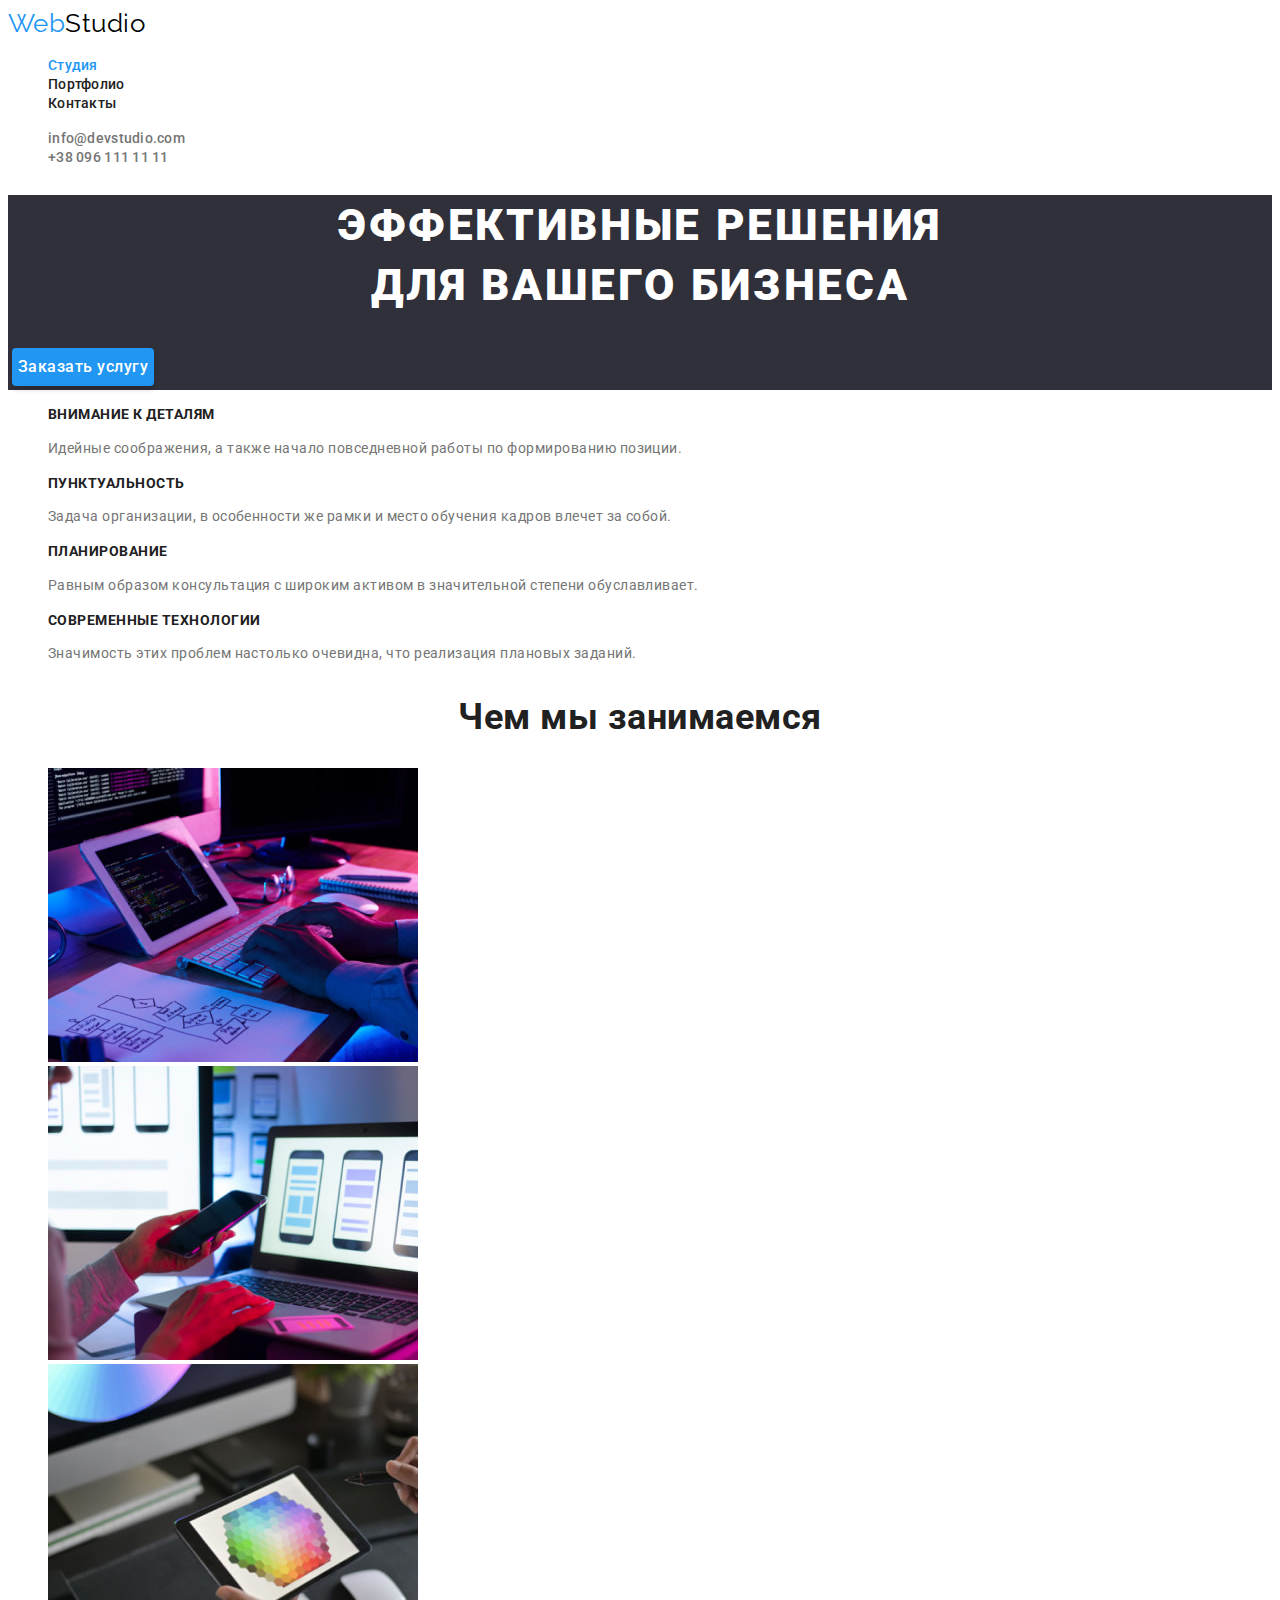
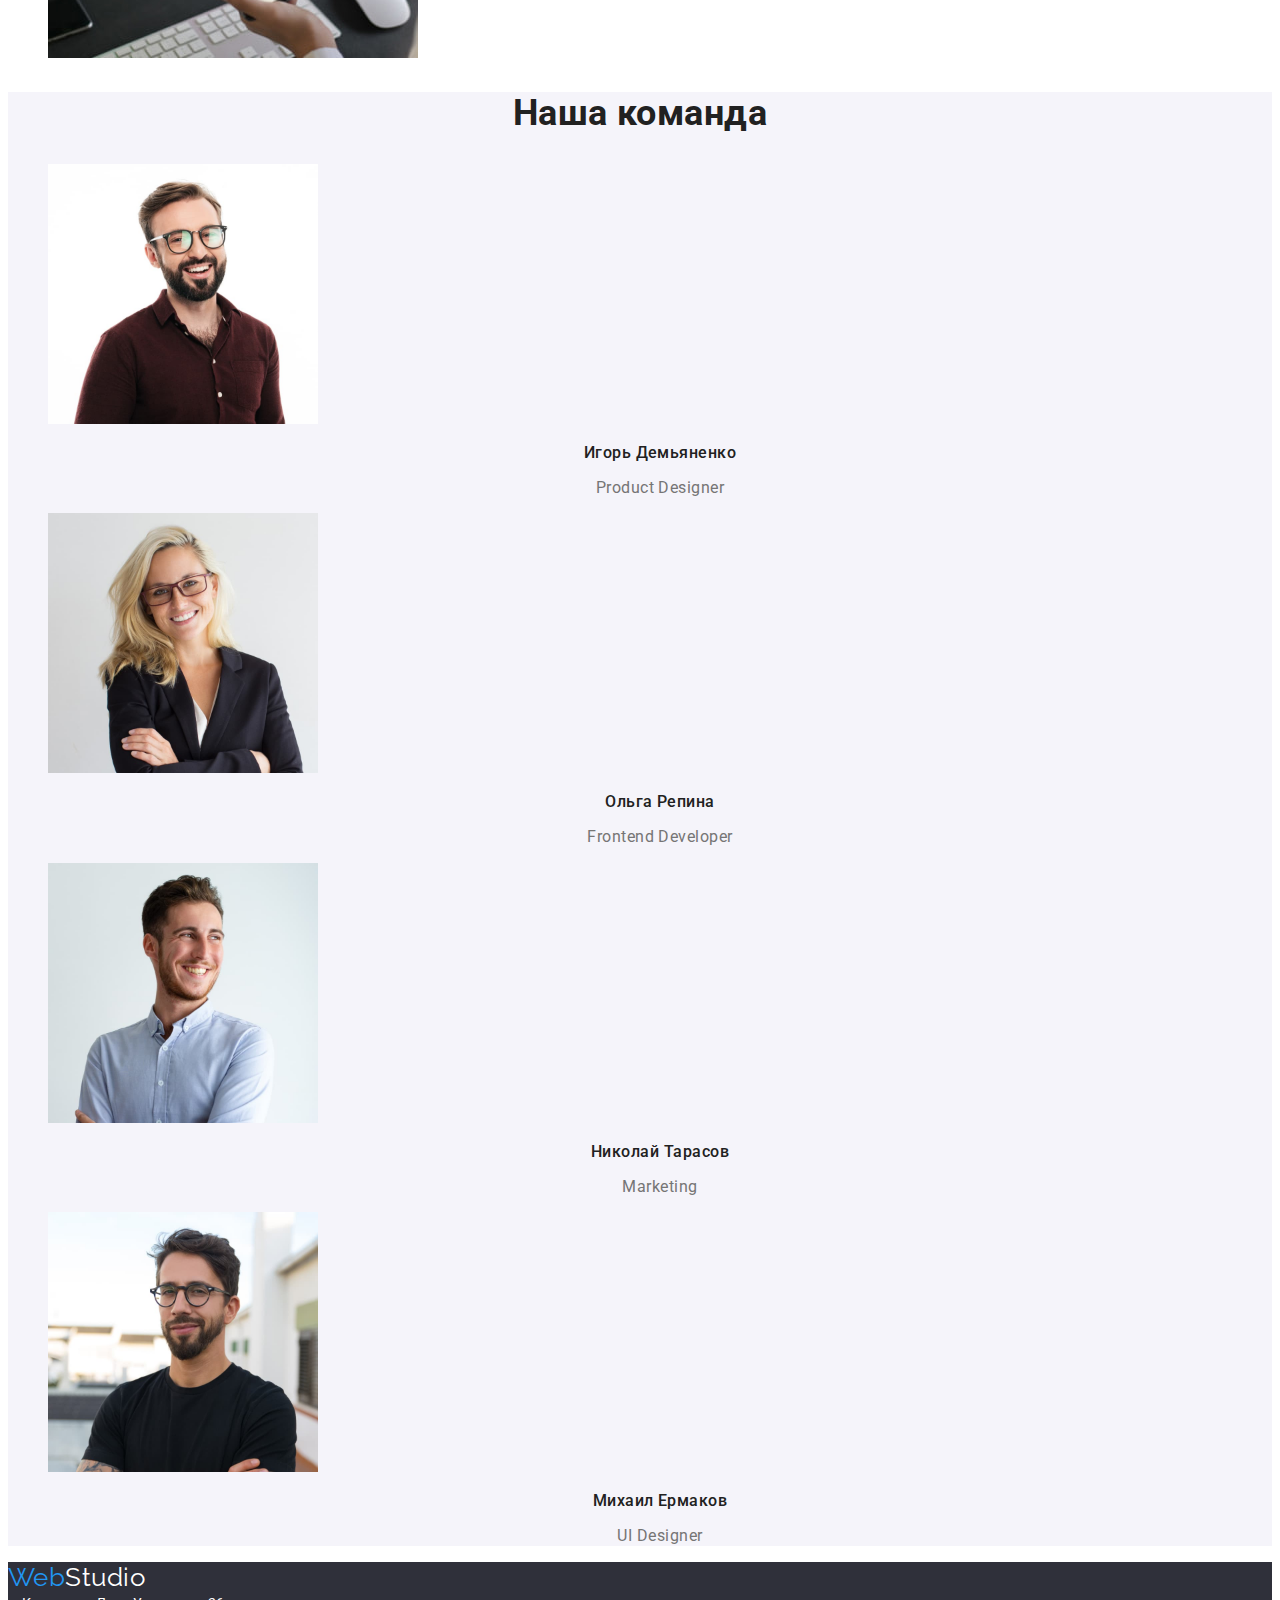
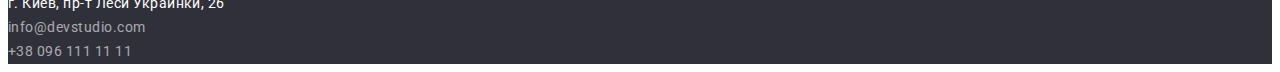
==== commit 42794efe: "Update" ====
--- a/index.html
+++ b/index.html
@@ -5,13 +5,13 @@
     <meta http-equiv="X-UA-Compatible" content="IE=edge" />
     <meta name="viewport" content="width=device-width, initial-scale=1.0" />
     <title>Веб студия WebStudio</title>
-    <link rel="stylesheet" href="./css/styles.css" />
     <link rel="preconnect" href="https://fonts.googleapis.com" />
     <link rel="preconnect" href="https://fonts.gstatic.com" crossorigin />
     <link
       href="https://fonts.googleapis.com/css2?family=Raleway:wght@700&family=Roboto:wght@400;500;700;900&display=swap"
       rel="stylesheet"
     />
+    <link rel="stylesheet" href="./css/styles.css" />
   </head>
   <body class="page">
     <header class="page-header">
--- a/css/styles.css
+++ b/css/styles.css
@@ -18,28 +18,26 @@
     line-height: 1.172;
 }
 .page {
-    background-color: var(--brand-color-white);
-    font-family: 'Roboto', sans-serif;    
-    color: var(--brand-color-black-light);    
+    font-family: 'Roboto', sans-serif;
+    letter-spacing: 0.03em;
+    background-color: var(--brand-color-white);        
+    color: var(--brand-color-black-light);
 }
-/* Навигация сайта */
-.site-nav .link:hover, .site-nav .link:focus {
-    color: var(--brand-color-blue-light);
-}
-/* Подсветка текущей страницы */
-.site-nav .link.current {
+/* Подсветка */
+.site-nav .link:hover, .site-nav .link:focus, .site-nav .link.current {
     color: var(--brand-color-blue-light);
 }
 .site-nav .link {
     font-size: 14px;
     font-weight: 500;
+    letter-spacing: 0.02em;
     color: var(--brand-color-black-light);
 }
 /* Хедер почта телефон */
-.auth-nav-element {    
+.auth-nav-element {
     font-weight: 500;
     font-size: 14px;    
-    letter-spacing: 0.02em;    
+    letter-spacing: 0.02em;
     color: var(--brand-color-gray);
 }
 .auth-nav-element:hover, .auth-nav-element:focus {
@@ -51,8 +49,7 @@
     color: var(--brand-color-black);    
     font-family: 'Raleway', sans-serif;     
     /* line-height = 30.52px / 26px =  1.174*/
-    line-height: 1.174; 
-    letter-spacing: 0.03em;
+    line-height: 1.174;    
 }
 .logo span{
     color: var(--brand-color-blue-light);
@@ -85,14 +82,12 @@
     font-size: 16px;
     /* line-height = 18.75px / 16px = 1.172*/
     line-height: 1.172;
-    text-align: center;
-    letter-spacing: 0.03em;
+    text-align: center;    
 }
 .personal-text {
     /* line-height = 18.75px / 16px = 1.172*/
     line-height: 1.172;
-    text-align: center;
-    letter-spacing: 0.03em;
+    text-align: center;    
     color: var(--brand-color-gray);
 }
 /* Секция картинок */
@@ -100,23 +95,19 @@
     font-size: 36px;
     /* line-height = 42.19px / 36px = 1.172 */
     line-height: 1.172;
-    text-align: center;
-    letter-spacing: 0.03em;
+    text-align: center;    
 }
-
 /* Секция коротких текстов */
 .block-title {     
     font-size: 14px;
     /* line-height = 16.41px / 14px = 1. 172 */
-    line-height: 1.172;
-    letter-spacing: 0.03em;
+    line-height: 1.172;    
     text-transform: uppercase;    
 }
 .block-text {    
     font-size: 14px;
     /* line-height = 24px / 14px = 1.714 */
-    line-height: 1.714; 
-    letter-spacing: 0.03em;
+    line-height: 1.714;    
     color: var(--brand-color-gray);
 }
 /* Футер */
@@ -129,8 +120,7 @@
 .address, .address .link {    
     font-size: 14px;
     /* line-height = 24px / 14px = 1.714 */
-    line-height: 1.714;
-    letter-spacing: 0.03em;
+    line-height: 1.714;    
     color: var(--brand-color-white);
     font-style: normal;    
 }
@@ -148,11 +138,11 @@
     border: 0;
     margin: 4px;
     height: 38px;
-    font-family: 'Roboto', sans-serif;
+    font-family: inherit;
     font-weight: 500;
     font-size: 16px;
     line-height: 1.625;    
-    letter-spacing: 0.03em;    
+    letter-spacing: inherit;    
     border-radius: 4px;      
 }
 .button:hover, .button:focus {
@@ -168,7 +158,6 @@
 }
 .portfolio-card-text {
     /* line-height = 30px / 16px = 1.875 */
-    line-height: 1.875; 
-    letter-spacing: 0.03em;    
+    line-height: 1.875;      
     color: var(--brand-color-gray);
 }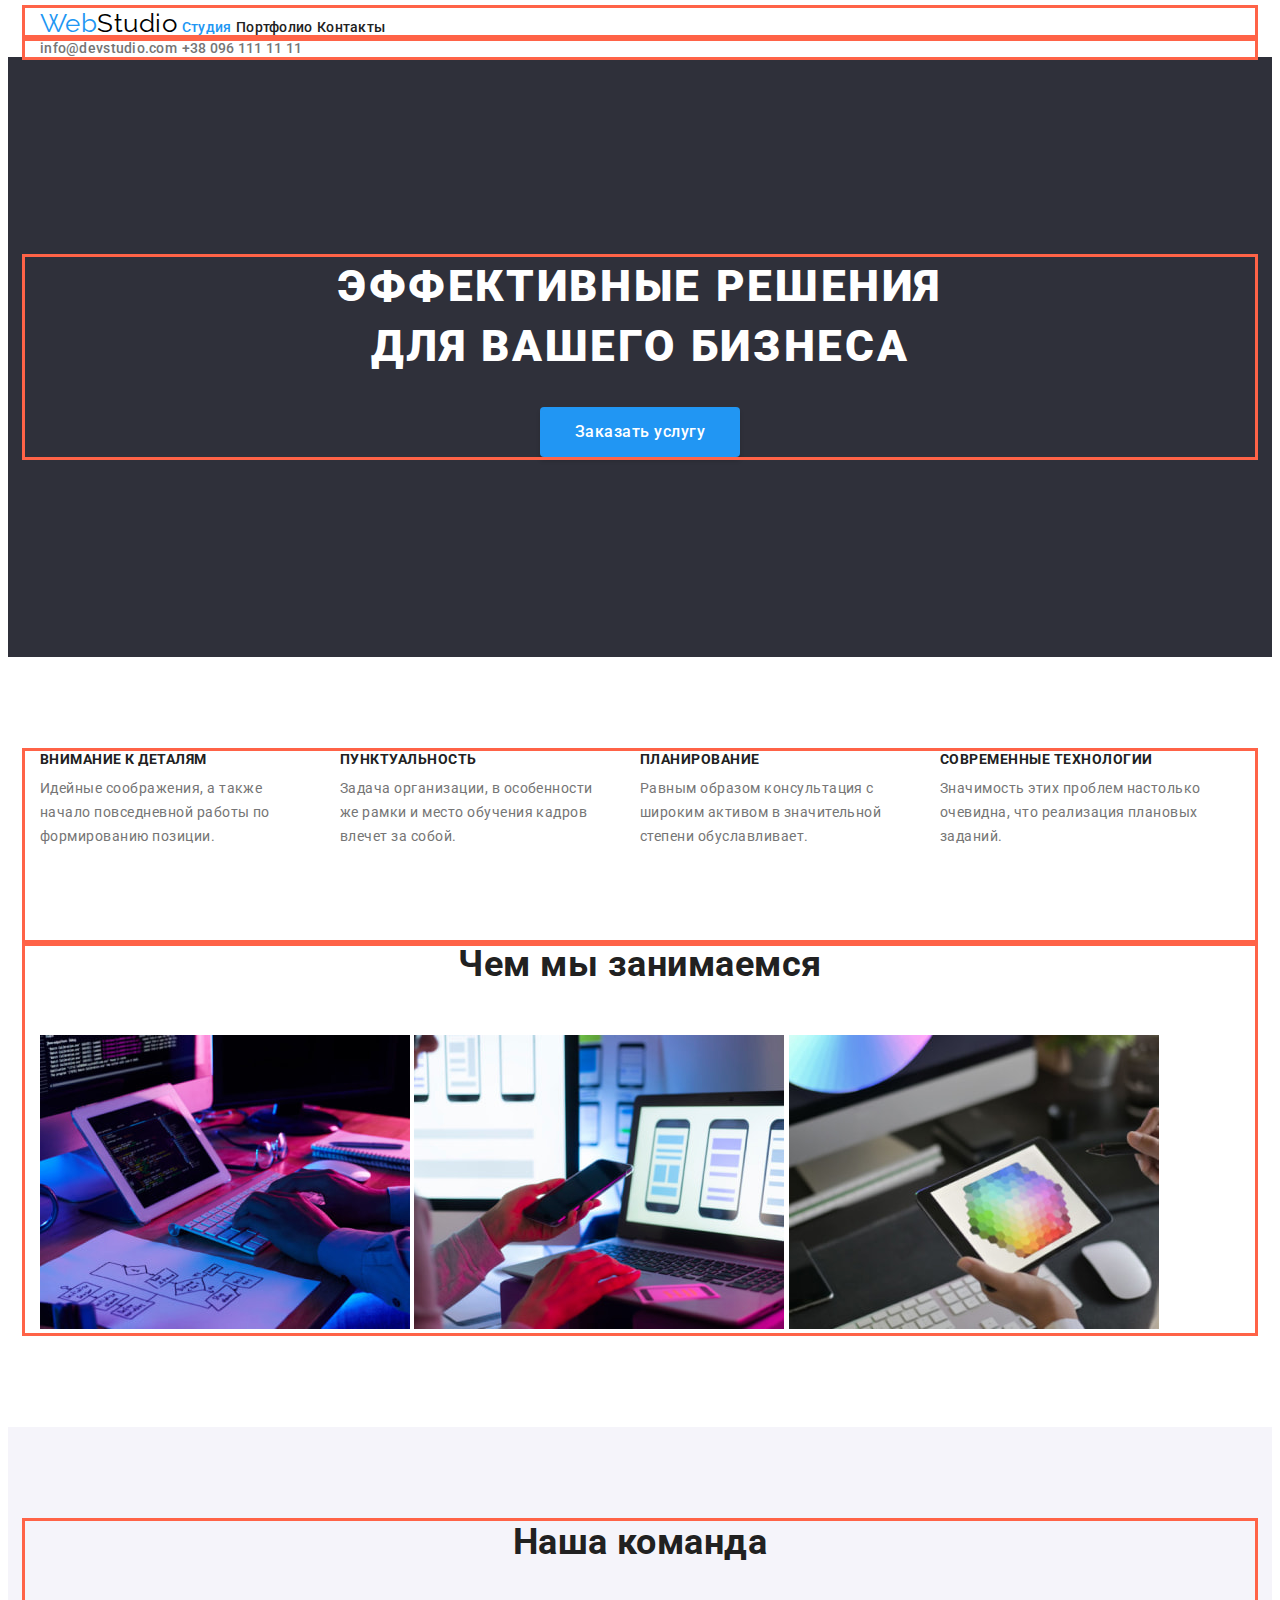
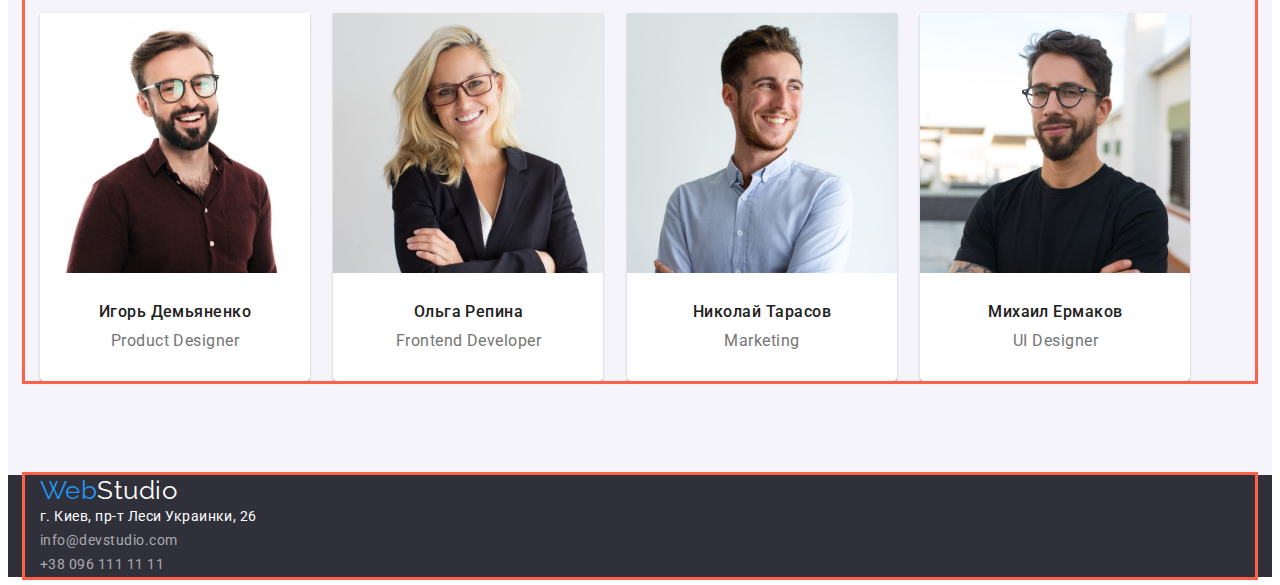
==== commit a816cf0b: "update" ====
--- a/index.html
+++ b/index.html
@@ -11,129 +11,154 @@
       href="https://fonts.googleapis.com/css2?family=Raleway:wght@700&family=Roboto:wght@400;500;700;900&display=swap"
       rel="stylesheet"
     />
+    <link
+      rel="stylesheet"
+      href="https://cdnjs.cloudflare.com/ajax/libs/modern-normalize/1.1.0/modern-normalize.min.css"
+      integrity="sha512-wpPYUAdjBVSE4KJnH1VR1HeZfpl1ub8YT/NKx4PuQ5NmX2tKuGu6U/JRp5y+Y8XG2tV+wKQpNHVUX03MfMFn9Q=="
+      crossorigin="anonymous"
+      referrerpolicy="no-referrer"
+    />
     <link rel="stylesheet" href="./css/styles.css" />
   </head>
   <body class="page">
     <header class="page-header">
       <!--Логотип и навигация-->
-      <nav>
-        <a href="./index.html" class="logo logo-header link"><span>Web</span>Studio</a>
-        <ul class="site-nav list">
-          <li><a class="link current" href="./index.html">Студия</a></li>
-          <li><a class="link" href="./portfolio.html">Портфолио</a></li>
-          <li><a class="link" href="">Контакты</a></li>
+      <div class="container">
+        <nav>
+          <a href="./index.html" class="logo logo-header link"><span>Web</span>Studio</a>
+          <ul class="site-nav list">
+            <li><a class="link current" href="./index.html">Студия</a></li>
+            <li><a class="link" href="./portfolio.html">Портфолио</a></li>
+            <li><a class="link" href="">Контакты</a></li>
+          </ul>
+        </nav>
+      </div>
+      <div class="container">
+        <ul class="auth-nav list">
+          <li>
+            <a class="auth-nav-element link" href="mailto:info@devstudio.com">info@devstudio.com</a>
+          </li>
+          <li><a class="auth-nav-element link" href="tel:+380961111111">+38 096 111 11 11</a></li>
         </ul>
-      </nav>
-
-      <ul class="auth-nav list">
-        <li>
-          <a class="auth-nav-element link" href="mailto:info@devstudio.com">info@devstudio.com</a>
-        </li>
-        <li><a class="auth-nav-element link" href="tel:+380961111111">+38 096 111 11 11</a></li>
-      </ul>
+      </div>
     </header>
     <!--Герой-->
     <main>
       <section class="hero">
-        <h1 class="hero-title">
-          Эффективные решения <br />
-          для вашего бизнеса
-        </h1>
-        <button class="button" type="button">Заказать услугу</button>
+        <div class="container">
+          <h1 class="hero-title">
+            Эффективные решения <br />
+            для вашего бизнеса
+          </h1>
+          <button class="button" type="button">Заказать услугу</button>
+        </div>
       </section>
       <!--Статьи-->
-      <section>
-        <ul class="block-list list">
-          <li class="block">
-            <h3 class="block-title">Внимание к деталям</h3>
-            <p class="block-text">
-              Идейные соображения, а также начало повседневной работы по формированию позиции.
-            </p>
-          </li>
-          <li class="block">
-            <h3 class="block-title">Пунктуальность</h3>
-            <p class="block-text">
-              Задача организации, в особенности же рамки и место обучения кадров влечет за собой.
-            </p>
-          </li>
-          <li class="block">
-            <h3 class="block-title">Планирование</h3>
-            <p class="block-text">
-              Равным образом консультация с широким активом в значительной степени обуславливает.
-            </p>
-          </li>
-          <li class="block">
-            <h3 class="block-title">Современные технологии</h3>
-            <p class="block-text">
-              Значимость этих проблем настолько очевидна, что реализация плановых заданий.
-            </p>
-          </li>
-        </ul>
-      </section>
-      <!--Чем мы занимаемся-->
-      <section>
-        <h2 class="section-title">Чем мы занимаемся</h2>
-        <ul class="list">
-          <li class="photo">
-            <img src="./images/img5.jpg" alt="Фото процесса набора кода" width="370" height="294" />
-          </li>
-          <li class="photo">
-            <img
-              src="./images/img6.jpg"
-              alt="Фото процесса разработки дизайна мобильного приложения"
-              width="370"
-              height="294"
-            />
-          </li>
-          <li class="photo">
-            <img
-              src="./images/img7.jpg"
-              alt="Фото карты цветов на планшете"
-              width="370"
-              height="294"
-            />
-          </li>
-        </ul>
+      <section class="section">
+        <div class="container">
+          <ul class="block-list list">
+            <li class="block">
+              <h3 class="block-title">Внимание к деталям</h3>
+              <p class="block-text">
+                Идейные соображения, а также начало повседневной работы по формированию позиции.
+              </p>
+            </li>
+            <li class="block">
+              <h3 class="block-title">Пунктуальность</h3>
+              <p class="block-text">
+                Задача организации, в особенности же рамки и место обучения кадров влечет за собой.
+              </p>
+            </li>
+            <li class="block">
+              <h3 class="block-title">Планирование</h3>
+              <p class="block-text">
+                Равным образом консультация с широким активом в значительной степени обуславливает.
+              </p>
+            </li>
+            <li class="block">
+              <h3 class="block-title">Современные технологии</h3>
+              <p class="block-text">
+                Значимость этих проблем настолько очевидна, что реализация плановых заданий.
+              </p>
+            </li>
+          </ul>
+        </div>
+
+        <!--Чем мы занимаемся-->
+
+        <div class="container">
+          <h2 class="section-title">Чем мы занимаемся</h2>
+          <ul class="list">
+            <li class="photo">
+              <img
+                src="./images/img5.jpg"
+                alt="Фото процесса набора кода"
+                width="370"
+                height="294"
+              />
+            </li>
+            <li class="photo">
+              <img
+                src="./images/img6.jpg"
+                alt="Фото процесса разработки дизайна мобильного приложения"
+                width="370"
+                height="294"
+              />
+            </li>
+            <li class="photo">
+              <img
+                src="./images/img7.jpg"
+                alt="Фото карты цветов на планшете"
+                width="370"
+                height="294"
+              />
+            </li>
+          </ul>
+        </div>
       </section>
       <!--Наша команда-->
-      <section class="personal">
-        <h2 class="section-title">Наша команда</h2>
-        <ul class="list">
-          <li>
-            <img src="./images/img1.jpg" alt="Фото Игорь Демьяненко" width="270" height="260" />
-            <h3 class="photo-title">Игорь Демьяненко</h3>
-            <p class="personal-text">Product Designer</p>
-          </li>
+      <section class="section personal">
+        <div class="container">
+          <h2 class="section-title">Наша команда</h2>
+          <ul class="list">
+            <li class="personal-card">
+              <img src="./images/img1.jpg" alt="Фото Игорь Демьяненко" width="270" height="260" />
+              <h3 class="personal-title">Игорь Демьяненко</h3>
+              <p class="personal-text">Product Designer</p>
+            </li>
 
-          <li>
-            <img src="./images/img2.jpg" alt="Фото Ольга Репина" width="270" height="260" />
-            <h3 class="photo-title">Ольга Репина</h3>
-            <p class="personal-text">Frontend Developer</p>
-          </li>
+            <li class="personal-card">
+              <img src="./images/img2.jpg" alt="Фото Ольга Репина" width="270" height="260" />
+              <h3 class="personal-title">Ольга Репина</h3>
+              <p class="personal-text">Frontend Developer</p>
+            </li>
 
-          <li>
-            <img src="./images/img3.jpg" alt="Фото Николай Тарасов" width="270" height="260" />
-            <h3 class="photo-title">Николай Тарасов</h3>
-            <p class="personal-text">Marketing</p>
-          </li>
+            <li class="personal-card">
+              <img src="./images/img3.jpg" alt="Фото Николай Тарасов" width="270" height="260" />
+              <h3 class="personal-title">Николай Тарасов</h3>
+              <p class="personal-text">Marketing</p>
+            </li>
 
-          <li>
-            <img src="./images/img4.jpg" alt="Фото Михаил Ермаков" width="270" height="260" />
-            <h3 class="photo-title">Михаил Ермаков</h3>
-            <p class="personal-text">UI Designer</p>
-          </li>
-        </ul>
+            <li class="personal-card">
+              <img src="./images/img4.jpg" alt="Фото Михаил Ермаков" width="270" height="260" />
+              <h3 class="personal-title">Михаил Ермаков</h3>
+              <p class="personal-text">UI Designer</p>
+            </li>
+          </ul>
+        </div>
       </section>
     </main>
     <footer class="footer">
-      <!--Логотип-->
-      <a class="logo logo-footer link" href="./index.html"><span>Web</span>Studio</a>
-      <!--Контакты-->
-      <address class="address">г. Киев, пр-т Леси Украинки, 26</address>
-      <address class="address">
-        <a class="link" href="mailto:info@devstudio.com">info@devstudio.com</a><br />
-        <a class="link" href="tel:+380961111111">+38 096 111 11 11</a>
-      </address>
+      <div class="container">
+        <!--Логотип-->
+        <a class="logo logo-footer link" href="./index.html"><span>Web</span>Studio</a>
+        <!--Контакты-->
+        <address class="address">г. Киев, пр-т Леси Украинки, 26</address>
+        <address class="address">
+          <a class="link" href="mailto:info@devstudio.com">info@devstudio.com</a><br />
+          <a class="link" href="tel:+380961111111">+38 096 111 11 11</a>
+        </address>
+      </div>
     </footer>
   </body>
 </html>
--- a/css/styles.css
+++ b/css/styles.css
@@ -1,4 +1,13 @@
+/* html {
+    box-sizing: border-box;
+}
+*, 
+*::before, 
+*::after {
+    box-sizing: inherit;
+} */
 :root {
+    --brand-color-blue-light-hover: #188CE8;
     --brand-color-blue-light: #2196F3;
     --brand-color-blue: #3f51b5;    
     --brand-color-black: #000000;
@@ -6,22 +15,32 @@
     --brand-color-black-dark: #2F303A;
     --brand-color-gray: #757575;
     --brand-color-gray-light: #F5F4FA;
+    --brand-color-gray-border: #EEEEEE;
     --brand-color-white: #FFFFFF;
+    --brand-color-heder-line: #ECECEC;
     --brand-color-address:rgba(255, 255, 255, 0.6);
+}
+h1, h2, h3, h4, h5, h6, p, ul {
+    margin: 0;
+}
+ul {
+    padding: 0;
 }
 .list {
     list-style: none;    
 }
 .link {
-    text-decoration: none;
-    /* line-height = 16.41px / 14px = 1.172*/
-    line-height: 1.172;
-}
-.page {
+    text-decoration: none;    
+    line-height: 1.17;
+}
+.page {    
     font-family: 'Roboto', sans-serif;
     letter-spacing: 0.03em;
     background-color: var(--brand-color-white);        
-    color: var(--brand-color-black-light);
+    color: var(--brand-color-black-light);   
+}
+.page-header {
+   
 }
 /* Подсветка */
 .site-nav .link:hover, .site-nav .link:focus, .site-nav .link.current {
@@ -33,10 +52,14 @@
     letter-spacing: 0.02em;
     color: var(--brand-color-black-light);
 }
+.site-nav, .site-nav li, .auth-nav li {
+    display: inline-block;
+}
+
 /* Хедер почта телефон */
 .auth-nav-element {
-    font-weight: 500;
-    font-size: 14px;    
+    font-size: 14px;
+    font-weight: 500;
     letter-spacing: 0.02em;
     color: var(--brand-color-gray);
 }
@@ -47,68 +70,99 @@
 .logo {        
     font-size: 26px;
     color: var(--brand-color-black);    
-    font-family: 'Raleway', sans-serif;     
-    /* line-height = 30.52px / 26px =  1.174*/
-    line-height: 1.174;    
+    font-family: 'Raleway', sans-serif;    
+    line-height: 1.17;    
 }
 .logo span{
     color: var(--brand-color-blue-light);
 }
 /* Герой */
-.hero .button {    
+.hero .button {
+    margin: 0;    
+    height: 50px;
+    min-width: 200px;
     color: var(--brand-color-white);
     background: var(--brand-color-blue-light);
     box-shadow: 0px 4px 4px rgba(0, 0, 0, 0.15);
+    line-height: 1.88;
+       
+}
+.hero .button:hover{
+    background-color: var(--brand-color-blue-light-hover);
 }
 .hero {
     background: var(--brand-color-black-dark);
+    text-align: center;
+    padding-top: 200px;
+    padding-bottom: 200px;
+    /* margin-top: 200px;
+    margin-bottom: 200px; */
 }
 .hero-title {    
+    /* margin-top: 200px; */
+    margin-bottom: 30px;
     text-transform: uppercase;
     text-align: center;    
     font-size: 44px;
-    font-weight: 900;
-    /* line-height = 60px / 44 px = 1.364*/
-    line-height: 1.364;
+    font-weight: 900;    
+    line-height: 1.36;
     letter-spacing: 0.06em;
     color: var(--brand-color-white);
+    
 }
 /* Наша команда */
 .personal { 
     background: var(--brand-color-gray-light);
 }
-.photo-title {
-    font-weight: 500;
-    font-size: 16px;
-    /* line-height = 18.75px / 16px = 1.172*/
-    line-height: 1.172;
+.personal-title {
+    margin-top: 30px;
+    margin-bottom: 10px;
+    font-weight: 500;
+    font-size: 16px;    
+    line-height: 1.17;
     text-align: center;    
 }
 .personal-text {
-    /* line-height = 18.75px / 16px = 1.172*/
-    line-height: 1.172;
+    margin-bottom: 30px;  
+    line-height: 1.17;
     text-align: center;    
     color: var(--brand-color-gray);
 }
+.personal-card {
+    margin-right: 19px;
+    background-color: var(--brand-color-white);
+    box-shadow: 0px 1px 3px rgba(0, 0, 0, 0.12), 0px 1px 1px rgba(0, 0, 0, 0.14), 0px 2px 1px rgba(0, 0, 0, 0.2);
+    border-radius: 0px 0px 4px 4px;
+}
+
 /* Секция картинок */
 .section-title {    
-    font-size: 36px;
-    /* line-height = 42.19px / 36px = 1.172 */
-    line-height: 1.172;
-    text-align: center;    
+    font-size: 36px;    
+    line-height: 1.17;
+    text-align: center;
+    margin-bottom: 50px;   
 }
 /* Секция коротких текстов */
+.block-list {       
+    display: flex;    
+}
+.block {
+    /* width: 270px;     */
+    
+}
 .block-title {     
-    font-size: 14px;
-    /* line-height = 16.41px / 14px = 1. 172 */
-    line-height: 1.172;    
-    text-transform: uppercase;    
-}
-.block-text {    
-    font-size: 14px;
-    /* line-height = 24px / 14px = 1.714 */
-    line-height: 1.714;    
-    color: var(--brand-color-gray);
+    font-size: 14px;    
+    line-height: 1.17;    
+    text-transform: uppercase;
+    margin-bottom: 10px;    
+}
+.block-text {
+    margin-right: 30px;
+    margin-bottom: 94px;
+    font-size: 14px;    
+    line-height: 1.71;    
+    color: var(--brand-color-gray);
+    width: 270px;    
 }
 /* Футер */
 .logo-footer {   
@@ -118,9 +172,8 @@
     background: var(--brand-color-black-dark);
 }
 .address, .address .link {    
-    font-size: 14px;
-    /* line-height = 24px / 14px = 1.714 */
-    line-height: 1.714;    
+    font-size: 14px;    
+    line-height: 1.71;    
     color: var(--brand-color-white);
     font-style: normal;    
 }
@@ -136,28 +189,82 @@
     background: var(--brand-color-gray-light);
     cursor: pointer;
     border: 0;
-    margin: 4px;
+    margin: 0px 4px;
     height: 38px;
     font-family: inherit;
     font-weight: 500;
     font-size: 16px;
-    line-height: 1.625;    
+    line-height: 1.62;    
     letter-spacing: inherit;    
-    border-radius: 4px;      
-}
+    border-radius: 4px;
+    padding-left: 22px;
+    padding-right: 22px;
+}
+.buttons {
+    display: flex;
+    justify-content: center;
+    margin-bottom: 50px;
+}
+
 .button:hover, .button:focus {
     color: var(--brand-color-white);
     background: var(--brand-color-blue-light);
     box-shadow: 0px 3px 1px rgba(0, 0, 0, 0.1), 0px 1px 2px rgba(0, 0, 0, 0.08), 0px 2px 2px rgba(0, 0, 0, 0.12);
 }
-.portfolio-card-title {
-    font-size: 18px;
-    /* line-height = 36px / 18px = 2 */
+.portfolio-card {    
+    margin-right: 13px;
+    margin-bottom: 30px;
+    /* outline: solid #000000; */
+    border: 1px solid var(--brand-color-gray-border);
+}
+.portfolio-card img, .personal-card img {
+    display: block;
+}
+.portfolio-card-title {    
+    margin-top: 20px;
+    padding-left: 24px;
+    padding-right: 24px;
+    margin-bottom: 4px;
+    font-size: 18px;    
     line-height: 2;     
-    letter-spacing: 0.06em;
+    letter-spacing: 0.06em;    
 }
 .portfolio-card-text {
-    /* line-height = 30px / 16px = 1.875 */
-    line-height: 1.875;      
-    color: var(--brand-color-gray);
-}+    margin-bottom: 20px;  
+    padding-left: 24px;
+    padding-right: 24px;
+    line-height: 1.88;      
+    color: var(--brand-color-gray);
+}
+.container {
+    width: 1200px;
+    padding-left: 15px;
+    padding-right: 15px;
+    /* background-color: tomato; */
+    outline: solid tomato;
+    margin-left: auto;
+    margin-right: auto; 
+     
+}
+/* .container .li {
+    display: flex;
+    flex-direction: row;
+    background-color: #188CE8;
+} */
+.section {
+    padding: 94px 0;    
+}
+.photo {
+    display: inline;    
+    /* margin-right: 17px;     */
+    
+}
+.photo img {
+    /* display: block; */
+    margin-left: auto;
+    margin-right: auto;
+}
+.list li, .portfolio-card{
+    display: inline-block;
+    
+}
